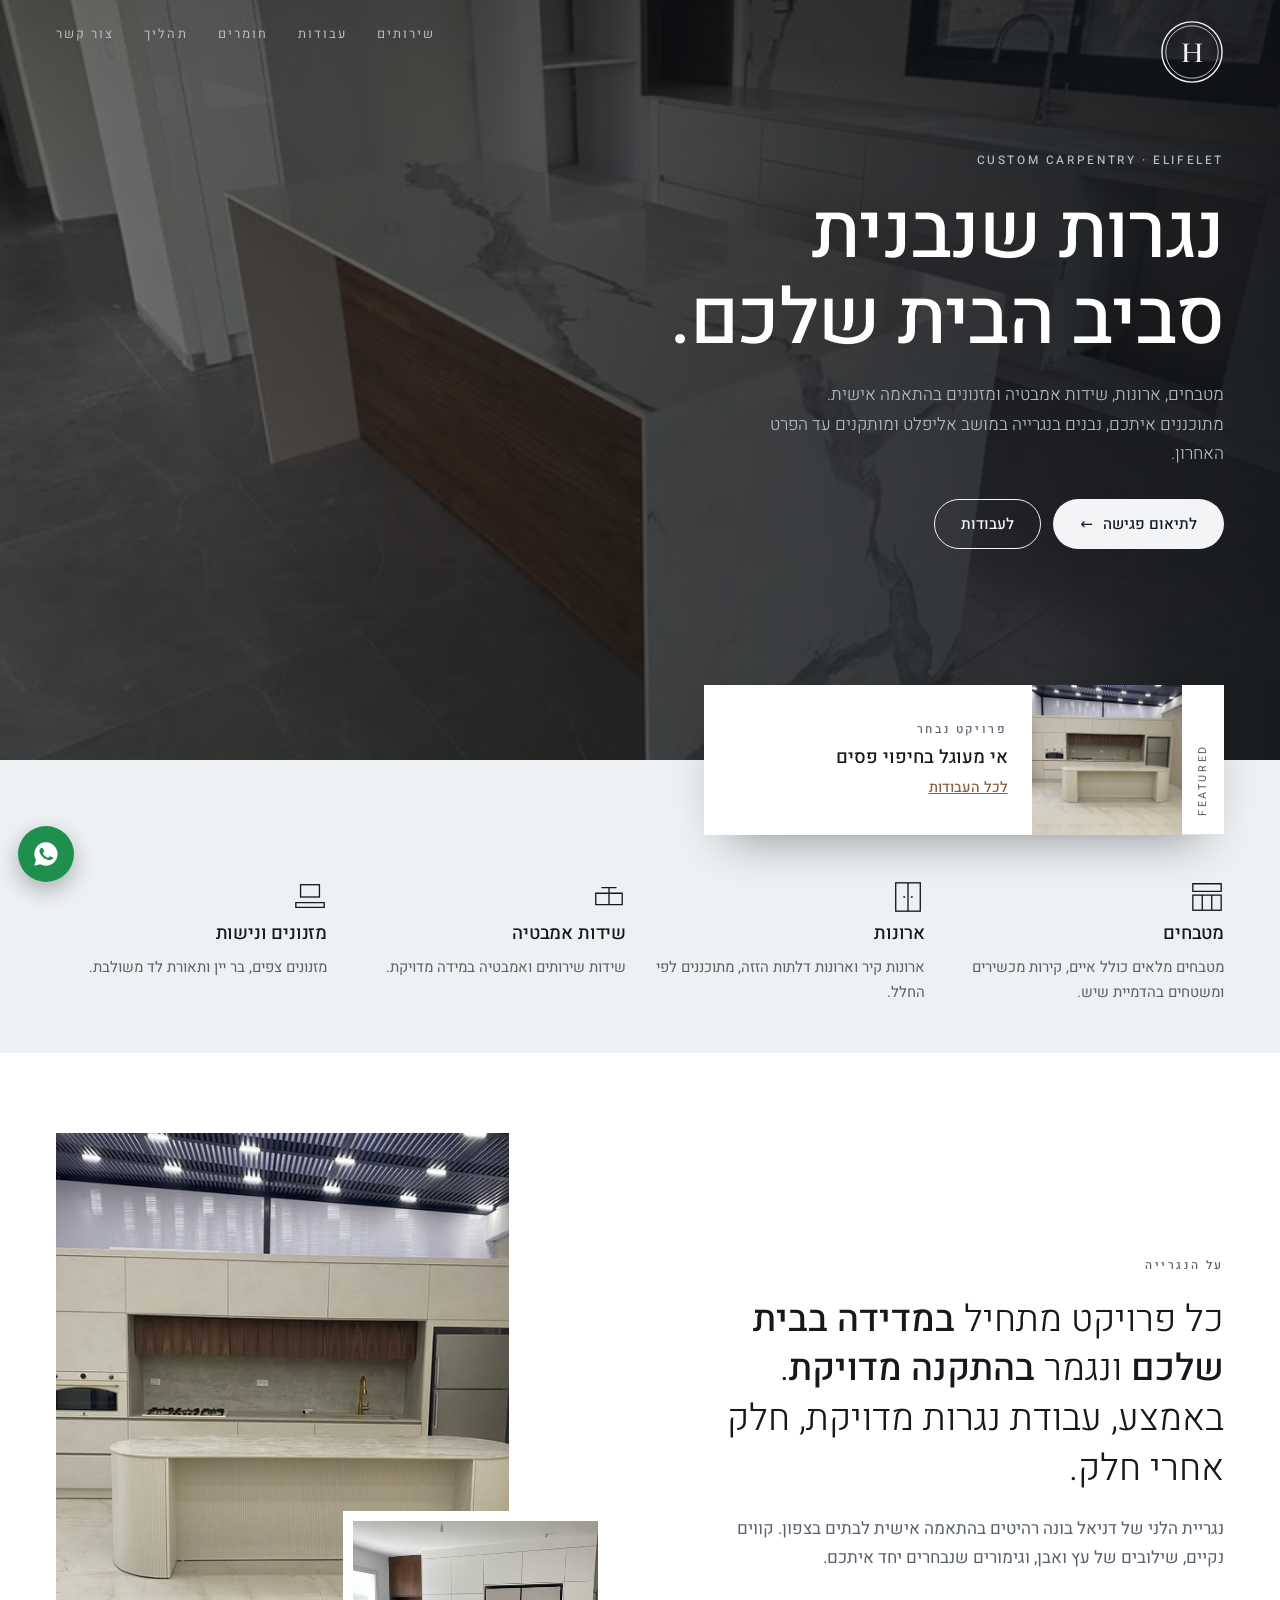
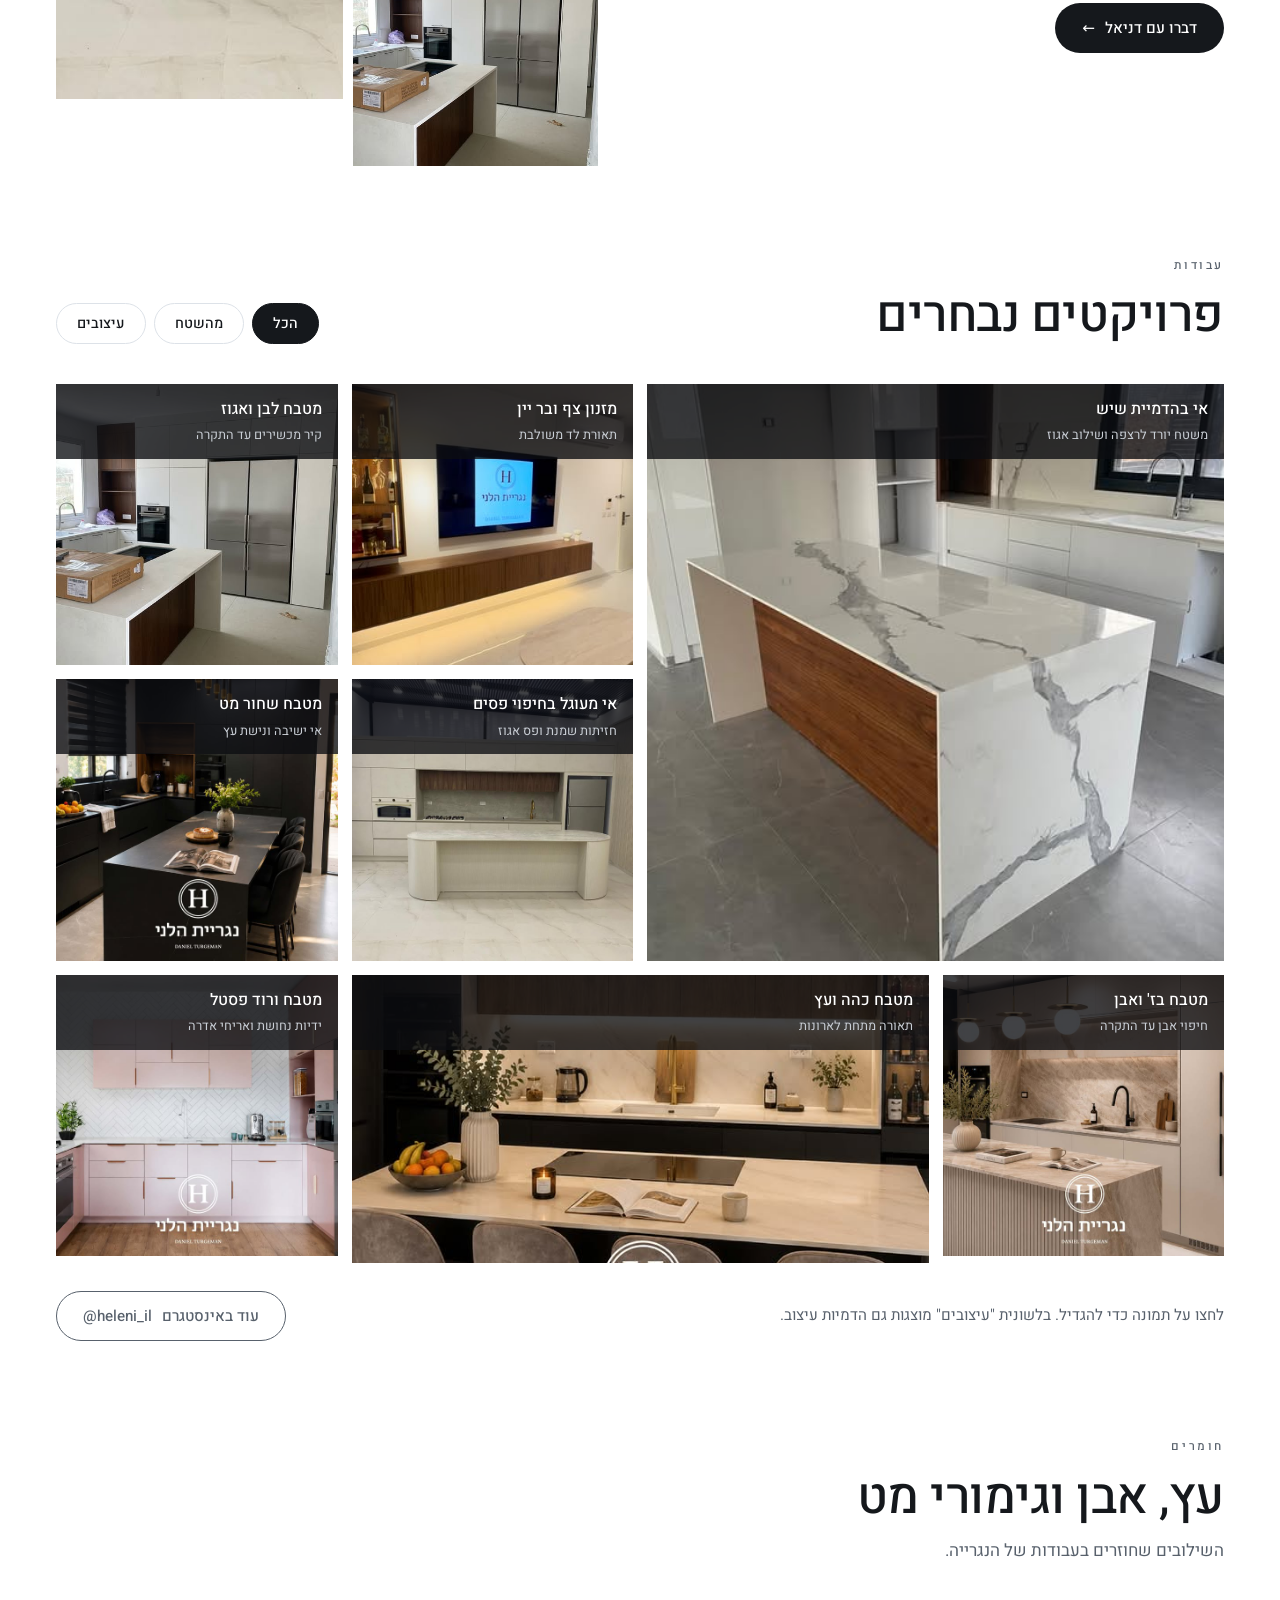
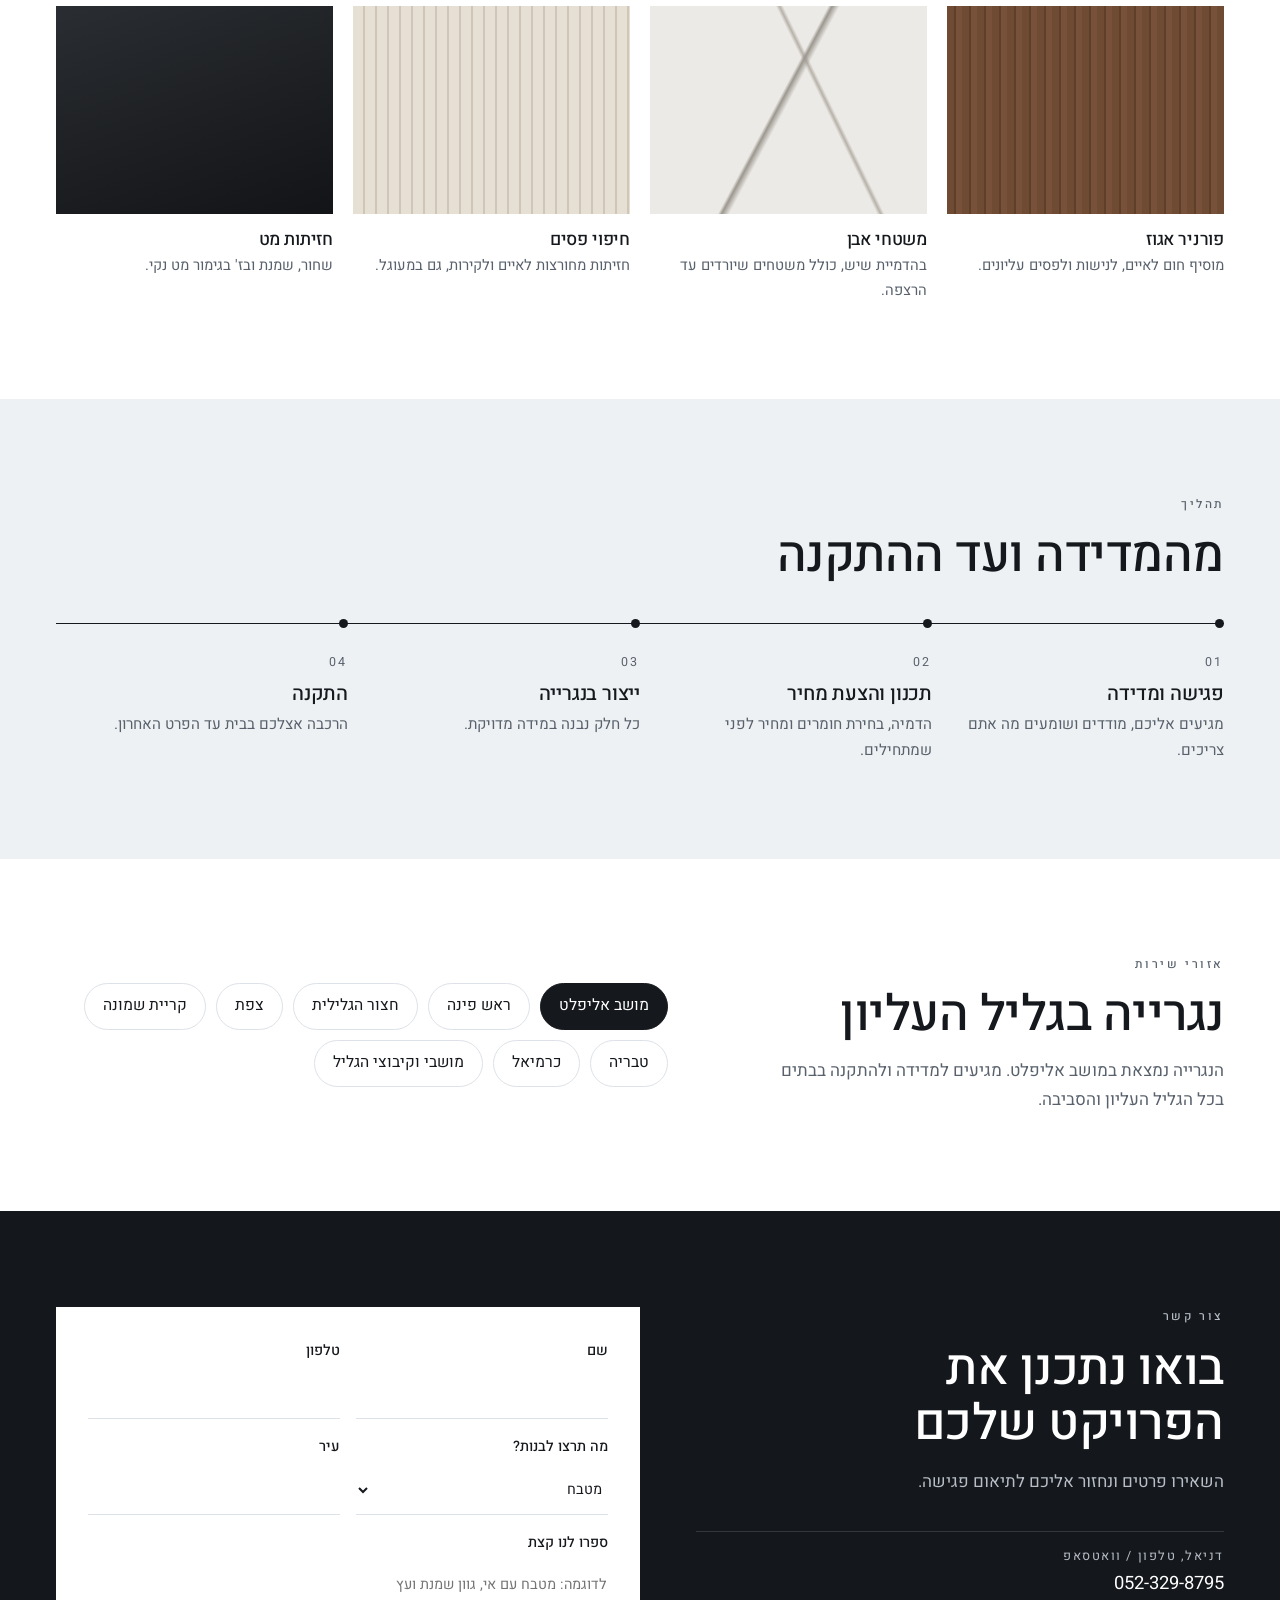
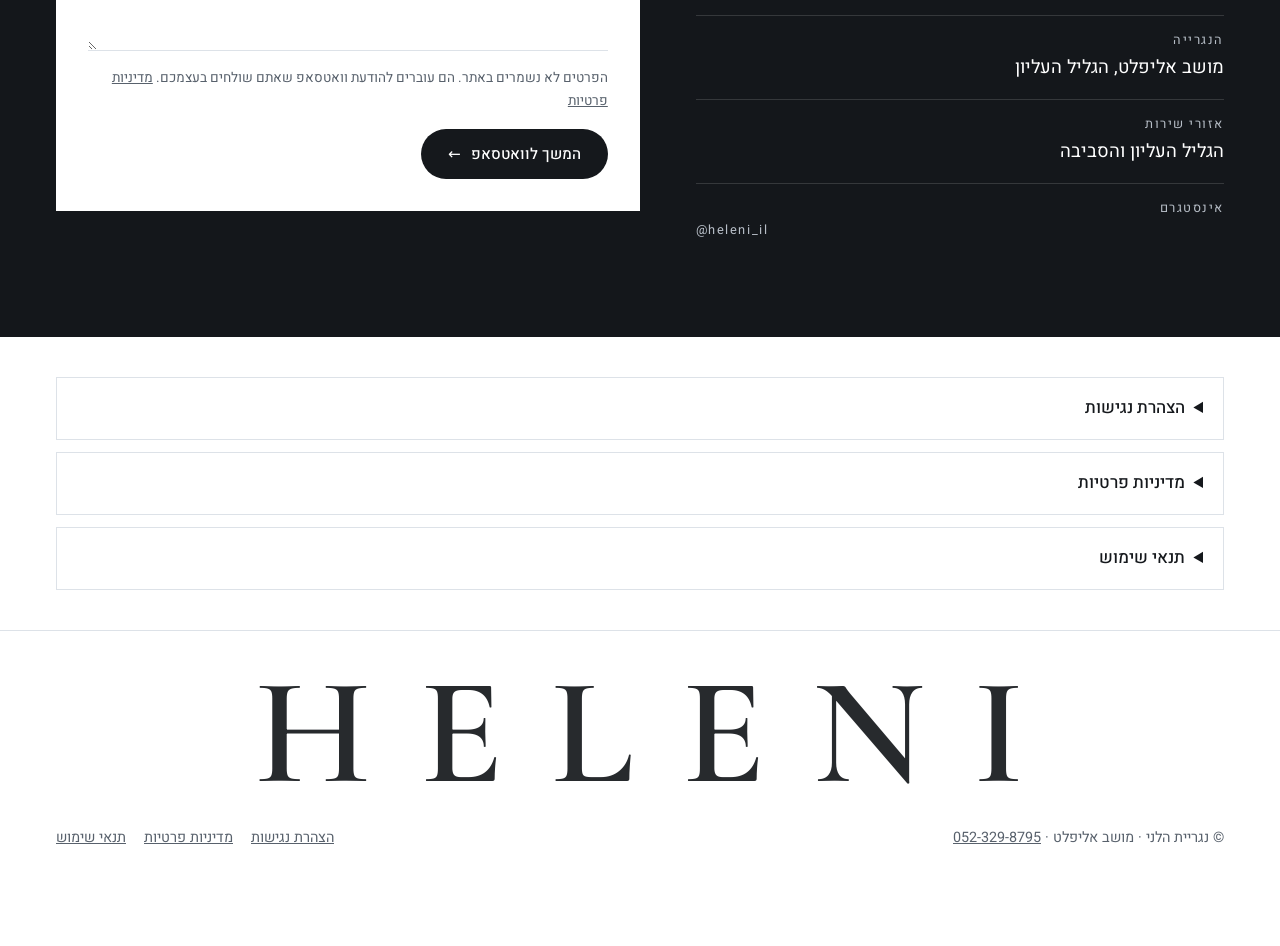
==== nagariyat-haleni-demo.html @ 7462ed91 "HELENI website: source, build script and deployable site Co-Authored-By: Claude Opus 5.5 <noreply@an" ====
<!doctype html>
<html lang="he" dir="rtl">
<head>
<meta charset="utf-8">
<meta name="viewport" content="width=device-width, initial-scale=1, viewport-fit=cover">
<meta name="claude:viewport-fit-sides" content="cover">
<title>HELENI נגריית הלני</title>
<meta name="description" content="נגריית הלני ממושב אליפלט בגליל העליון: מטבחים, ארונות, שידות אמבטיה ומזנונים בהתאמה אישית. תכנון, ייצור והתקנה. דניאל 052-329-8795.">
<meta name="theme-color" content="#14171B">
<meta name="referrer" content="strict-origin-when-cross-origin">
<!-- Share preview (WhatsApp, Facebook). If the site moves to another domain, update og:url, og:image, canonical and the JSON-LD url/image -->
<link rel="canonical" href="https://heleni.netlify.app/">
<meta property="og:url" content="https://heleni.netlify.app/">
<meta property="og:type" content="website">
<meta property="og:locale" content="he_IL">
<meta property="og:site_name" content="HELENI נגריית הלני">
<meta property="og:title" content="HELENI · נגריית הלני, מושב אליפלט">
<meta property="og:description" content="מטבחים, ארונות, שידות אמבטיה ומזנונים בהתאמה אישית בגליל העליון.">
<meta property="og:image" content="https://heleni.netlify.app/og-image.jpg">
<meta property="og:image:width" content="1200">
<meta property="og:image:height" content="630">
<meta property="og:image:alt" content="הלוגו של HELENI נגריית הלני על רקע אי מטבח בהדמיית שיש">
<meta name="twitter:card" content="summary_large_image">
<script type="application/ld+json">
{
  "@context": "https://schema.org",
  "@type": "HomeAndConstructionBusiness",
  "name": "HELENI נגריית הלני",
  "alternateName": "Heleni Carpentry",
  "description": "נגרות בהתאמה אישית: מטבחים, ארונות, שידות אמבטיה ומזנונים.",
  "telephone": "+972-52-329-8795",
  "url": "https://heleni.netlify.app/",
  "image": "https://heleni.netlify.app/og-image.jpg",
  "founder": {"@type": "Person", "name": "Daniel Turgeman"},
  "address": {"@type": "PostalAddress", "addressLocality": "אליפלט", "addressRegion": "הגליל העליון", "addressCountry": "IL"},
  "areaServed": ["אליפלט", "ראש פינה", "חצור הגלילית", "צפת", "קריית שמונה", "טבריה", "כרמיאל", "הגליל העליון"],
  "sameAs": ["https://www.instagram.com/heleni_il/"],
  "knowsAbout": ["מטבחים בהתאמה אישית", "ארונות קיר", "ארונות הזזה", "שידות אמבטיה", "מזנוני טלוויזיה"]
}
</script>
<link rel="preconnect" href="https://fonts.googleapis.com">
<link rel="preconnect" href="https://fonts.gstatic.com" crossorigin>
<link rel="stylesheet" href="https://fonts.googleapis.com/css2?family=Cormorant+Garamond:wght@600&family=Heebo:wght@300;400;500;700&display=swap">
<style>
/* Layout: interior-studio style. Dark full-bleed hero with white logo tile and overlapping featured card,
   cool grey service strip, statement + image, bento portfolio with lightbox, materials, process, dark CTA + form */
:root{
  --bg:#FFFFFF;
  --panel:#EEF1F4;
  --ink:#15181C;
  --muted:#58616C;
  --line:#DDE2E8;
  --accent:#86603F;      /* walnut, 4.8:1 on white */
  --night:#14171B;       /* hero / dark bands, same in both themes */
  --on-night:#F3F4F6;
  --on-night-muted:#B7BEC7;
  --wa:#1F8F4E;
  --f-logo:"Cormorant Garamond","Times New Roman",serif;
  --f:"Heebo",system-ui,-apple-system,"Segoe UI",Arial,sans-serif;
  color-scheme:light;
}
@media (prefers-color-scheme:dark){:root:not([data-theme="light"]){
  --bg:#0F1215;--panel:#171B20;--ink:#E9EDF1;--muted:#9AA4AF;--line:#2A3038;--accent:#C9A27A;--wa:#3DBA72;color-scheme:dark}}
:root[data-theme="dark"]{
  --bg:#0F1215;--panel:#171B20;--ink:#E9EDF1;--muted:#9AA4AF;--line:#2A3038;--accent:#C9A27A;--wa:#3DBA72;color-scheme:dark}

*{box-sizing:border-box}
html{scroll-behavior:smooth}
@media (prefers-reduced-motion:reduce){html{scroll-behavior:auto}}
body{background:var(--bg);color:var(--ink);font-family:var(--f);font-size:17px;line-height:1.7;margin:0;font-weight:400}
.wrap{max-width:1200px;margin:0 auto;padding-left:max(16px,env(safe-area-inset-left,0px));padding-right:max(16px,env(safe-area-inset-right,0px))}
h1,h2,h3{font-weight:500;line-height:1.12;letter-spacing:-.01em;text-wrap:balance;margin:0}
h2{font-size:clamp(2rem,4.2vw,3.1rem)}
p{margin:0}
a{color:inherit}
img{display:block;max-width:100%}
:focus-visible{outline:2px solid var(--accent);outline-offset:3px}
.label{font-size:.74rem;font-weight:500;letter-spacing:.22em;text-transform:uppercase;color:var(--muted)}
.label.en{direction:ltr;unicode-bidi:isolate;display:inline-block}
.sr{position:absolute;width:1px;height:1px;overflow:hidden;clip:rect(0 0 0 0);white-space:nowrap}
.skip{position:absolute;right:12px;top:-60px;z-index:30;background:var(--ink);color:var(--bg);padding:10px 16px;font-weight:700}
.skip:focus{top:calc(10px + env(safe-area-inset-top,0px))}

.pill{display:inline-flex;align-items:center;gap:10px;border-radius:999px;padding:13px 26px;font:500 .95rem var(--f);text-decoration:none;cursor:pointer;border:1px solid transparent;white-space:nowrap}
.pill-line{border-color:currentColor;background:transparent;color:inherit}
.pill-solid{background:var(--ink);color:var(--bg)}
.pill-light{background:var(--on-night);color:var(--night)}
.pill .arr{display:inline-block;transition:transform .25s}
.pill:hover .arr{transform:translateX(-4px)}

/* ---------- hero ---------- */
.hero{position:relative;background:var(--night);color:var(--on-night)}
.hero-media{position:absolute;inset:0;overflow:hidden}
.hero-media img{width:100%;height:100%;object-fit:cover;object-position:50% 50%;opacity:.5;filter:saturate(.85)}
.hero-media::after{content:"";position:absolute;inset:0;background:linear-gradient(270deg,rgba(14,16,19,.85) 0%,rgba(14,16,19,.35) 60%,rgba(14,16,19,.15) 100%)}
.hero-inner{position:relative;min-height:clamp(560px,86vh,760px);display:grid;grid-template-rows:auto 1fr auto}
.bar{display:flex;align-items:flex-start;justify-content:space-between;gap:16px}
.tile{color:#F3F4F6;display:block;margin-top:20px;border-radius:50%;line-height:0}
.tile svg{width:64px;height:64px}
.tile:hover{color:#fff}
.tile b{font-family:var(--f-logo);font-weight:600;font-size:1.5rem;letter-spacing:.3em;direction:ltr;unicode-bidi:isolate;line-height:1}
.tile small{display:block;font-size:.78rem;color:#58616C;margin-top:2px}
nav.links{display:flex;gap:30px;padding-top:24px}
nav.links a{font-size:.8rem;letter-spacing:.16em;text-decoration:none;color:var(--on-night-muted)}
nav.links a:hover{color:#fff}
.hero-copy{align-self:center;padding-block:48px;max-width:640px}
.hero-copy .label{color:var(--on-night-muted)}
.hero h1{font-size:clamp(2.6rem,6.4vw,4.8rem);font-weight:500;color:#fff;margin-top:16px}
.hero .lead{margin-top:18px;max-width:46ch;color:var(--on-night-muted);font-size:1.08rem;font-weight:300}
.hero .ctas{display:flex;gap:12px;flex-wrap:wrap;margin-top:30px}
.feature{display:flex;align-items:stretch;justify-content:flex-start;transform:translateY(50%)}
.feature-card{background:var(--bg);color:var(--ink);display:flex;gap:0;box-shadow:0 24px 50px -24px rgba(0,0,0,.45);max-width:520px;width:100%}
.feature-card .vt{writing-mode:vertical-rl;transform:rotate(180deg);font-size:.68rem;letter-spacing:.24em;text-transform:uppercase;color:var(--muted);padding:18px 12px;border-inline-start:1px solid var(--line);direction:ltr}
.feature-card .ph{width:150px;flex:none;background:var(--panel)}
.feature-card .ph img{width:100%;height:100%;object-fit:cover}
.feature-card .tx{padding:22px 24px;display:grid;gap:6px;align-content:center}
.feature-card .fc-title{font-size:1.15rem;font-weight:500;line-height:1.3}
.feature-card a{font-size:.9rem;color:var(--accent);font-weight:500}
@media (max-width:860px){nav.links{display:none}.hero-media::after{background:rgba(14,16,19,.74)}}
@media (max-width:560px){.feature-card .ph{width:104px}.feature-card .vt{display:none}.tile svg{width:52px;height:52px}}

/* reveal on load */
@media (prefers-reduced-motion:no-preference){
  .hero-copy>*{animation:rise .9s cubic-bezier(.2,.7,.2,1) both}
  .hero-copy>*:nth-child(2){animation-delay:.08s}.hero-copy>*:nth-child(3){animation-delay:.16s}.hero-copy>*:nth-child(4){animation-delay:.24s}
  @keyframes rise{from{transform:translateY(18px)}to{transform:none}}
}

/* ---------- services strip ---------- */
.strip{background:var(--panel);padding-top:120px;padding-bottom:48px}
.svc-row{display:grid;grid-template-columns:repeat(4,minmax(0,1fr));gap:28px}
.svc{display:grid;gap:10px;align-content:start}
.svc svg{width:34px;height:34px;color:var(--ink)}
.svc h3{font-size:1.15rem}
.svc p{font-size:.93rem;color:var(--muted)}
@media (max-width:860px){.svc-row{grid-template-columns:repeat(2,minmax(0,1fr))}}
@media (max-width:440px){.svc-row{grid-template-columns:1fr}}

section{padding-block:96px}
.head{display:flex;justify-content:space-between;align-items:end;gap:24px;flex-wrap:wrap;margin-bottom:40px}
.head .t{display:grid;gap:12px;max-width:640px}
.head p{color:var(--muted)}

/* ---------- statement ---------- */
.statement{padding-block:80px}
.statement .wrap{display:grid;grid-template-columns:1fr 1fr;gap:64px;align-items:center}
.statement .big{font-size:clamp(1.6rem,3vw,2.3rem);font-weight:300;line-height:1.35}
.statement .big strong{font-weight:500}
.statement .sub{color:var(--muted);margin-top:22px;max-width:52ch}
.stack{position:relative;padding-bottom:14%}
.stack .a{width:82%;aspect-ratio:4/5;object-fit:cover;margin-inline-start:auto}
.stack .b{position:absolute;inset-inline-start:0;bottom:0;width:48%;aspect-ratio:1/1;object-fit:cover;border:10px solid var(--bg)}
@media (max-width:860px){.statement .wrap{grid-template-columns:1fr;gap:40px}}

/* ---------- portfolio ---------- */
.filters{display:flex;gap:8px;flex-wrap:wrap}
.filters button{font:500 .9rem var(--f);border:1px solid var(--line);background:transparent;color:var(--ink);padding:9px 20px;border-radius:999px;cursor:pointer}
.filters button[aria-pressed="true"]{background:var(--ink);color:var(--bg);border-color:var(--ink)}
.bento{display:grid;grid-template-columns:repeat(4,minmax(0,1fr));grid-auto-flow:dense;gap:14px}
.bento .item{position:relative;aspect-ratio:1/1;max-width:100%;overflow:hidden;background:var(--panel);border:0;padding:0;cursor:zoom-in;font:inherit;color:inherit;text-align:start}
.bento .item.big{grid-column:span 2;grid-row:span 2;aspect-ratio:auto}
.bento .item.wide{grid-column:span 2;aspect-ratio:2/1}
.bento img{width:100%;height:100%;object-fit:cover;transition:transform .6s cubic-bezier(.2,.7,.2,1)}
.bento .cap{position:absolute;inset:0 0 auto 0;padding:12px 16px;background:rgba(12,14,17,.78);color:#fff;display:grid;gap:2px}
.bento .cap b{font-weight:500;font-size:1rem}
.bento .cap span{font-size:.8rem;color:#C9CED5}
@media (prefers-reduced-motion:no-preference){.bento .item:hover img,.bento .item:focus-visible img{transform:scale(1.05)}}
@media (max-width:900px){.bento{grid-template-columns:repeat(2,minmax(0,1fr))}}
.more{display:flex;justify-content:space-between;align-items:center;gap:16px;flex-wrap:wrap;margin-top:28px;color:var(--muted);font-size:.95rem}

dialog{border:0;padding:0;background:transparent;max-width:min(92vw,720px);width:100%;color:#fff}
dialog::backdrop{background:rgba(8,9,11,.88)}
.lb{display:grid;gap:12px}
.lb img{width:100%;max-height:78vh;object-fit:contain;background:#000}
.lb-bar{display:flex;justify-content:space-between;align-items:center;gap:12px}
.lb-bar p{font-size:.95rem}
.lb-bar .ctrl{display:flex;gap:8px}
.lb-bar button{background:rgba(255,255,255,.12);color:#fff;border:1px solid rgba(255,255,255,.3);border-radius:999px;padding:8px 16px;font:500 .9rem var(--f);cursor:pointer}

/* ---------- materials ---------- */
.mats{display:grid;grid-template-columns:repeat(4,minmax(0,1fr));gap:20px}
@media (max-width:860px){.mats{grid-template-columns:repeat(2,minmax(0,1fr))}}
@media (max-width:440px){.mats{grid-template-columns:1fr}}
.mat .sw{aspect-ratio:4/3;max-width:100%}
.mat h3{font-size:1.1rem;margin-top:16px}
.mat p{font-size:.92rem;color:var(--muted);margin-top:4px}
.sw-walnut{background:repeating-linear-gradient(90deg,#6E4B32 0 7px,#5E3F2A 7px 9px,#77513A 9px 15px)}
.sw-stone{background:linear-gradient(118deg,transparent 46%,#9C9890 47%,transparent 49%),linear-gradient(64deg,transparent 60%,#B7B2A9 61%,transparent 62%),#ECEAE6}
.sw-flute{background:repeating-linear-gradient(90deg,#E6DFD3 0 10px,#CFC6B8 10px 12px)}
.sw-matte{background:linear-gradient(160deg,#2A2D31,#121417)}

/* ---------- process ---------- */
.process{background:var(--panel)}
.steps{display:grid;grid-template-columns:repeat(4,minmax(0,1fr));gap:0;border-top:1px solid var(--ink)}
.step{padding:22px 0 0;padding-inline-end:24px;position:relative}
.step::before{content:"";position:absolute;top:-5px;inset-inline-start:0;width:9px;height:9px;border-radius:50%;background:var(--ink)}
.step .n{font-size:.78rem;letter-spacing:.2em;color:var(--muted)}
.step h3{font-size:1.25rem;margin-top:10px}
.step p{color:var(--muted);font-size:.95rem;margin-top:6px}
@media (max-width:860px){.steps{grid-template-columns:repeat(2,minmax(0,1fr));row-gap:36px}}
@media (max-width:440px){.steps{grid-template-columns:1fr}}

/* ---------- service area ---------- */
.area .wrap{display:grid;grid-template-columns:.9fr 1.1fr;gap:56px;align-items:center}
@media (max-width:860px){.area .wrap{grid-template-columns:1fr;gap:28px}}
.area p.sub{color:var(--muted);margin-top:14px;max-width:46ch}
.towns{list-style:none;margin:0;padding:0;display:flex;flex-wrap:wrap;gap:10px}
.towns li{border:1px solid var(--line);border-radius:999px;padding:9px 18px;font-size:.98rem}
.towns li.home{background:var(--ink);color:var(--bg);border-color:var(--ink)}

/* ---------- contact ---------- */
.contact{background:var(--night);color:var(--on-night)}
.contact .wrap{display:grid;grid-template-columns:.95fr 1.05fr;gap:56px;align-items:start}
@media (max-width:860px){.contact .wrap{grid-template-columns:1fr}}
.contact h2{color:#fff}
.contact .label{color:var(--on-night-muted)}
.contact .intro{color:var(--on-night-muted);margin-top:16px;max-width:42ch}
.lines{display:grid;gap:16px;margin-top:34px}
.lines div{border-top:1px solid rgba(255,255,255,.14);padding-top:14px}
.lines span{display:block;font-size:.8rem;letter-spacing:.12em;color:var(--on-night-muted)}
.lines a,.lines p{font-size:1.15rem;color:#fff;text-decoration:none}
form{background:var(--bg);color:var(--ink);padding:32px;display:grid;gap:16px}
.row{display:grid;grid-template-columns:1fr 1fr;gap:16px}
@media (max-width:520px){.row{grid-template-columns:1fr}form{padding:22px}}
label{display:grid;gap:6px;font-size:.9rem;font-weight:500}
input,select,textarea{font:inherit;font-weight:400;padding:12px 2px;border:0;border-bottom:1px solid var(--line);border-radius:0;background:transparent;color:var(--ink);width:100%}
input:focus,select:focus,textarea:focus{border-bottom-color:var(--ink);outline:none;box-shadow:0 1px 0 0 var(--ink)}
textarea{min-height:90px;resize:vertical}
.note{font-size:.85rem;color:var(--muted)}
.ok{border:1px solid var(--accent);padding:12px 14px;font-weight:500}

/* ---------- legal + footer ---------- */
.legal .wrap{padding-block:40px;display:grid;gap:12px}
details{border:1px solid var(--line)}
summary{cursor:pointer;padding:16px 20px;font-weight:500}
details .in{padding:0 20px 20px;display:grid;gap:10px;max-width:75ch;color:var(--muted);font-size:.95rem}
details .in ul{margin:0;padding-inline-start:20px}
footer.site{border-top:1px solid var(--line)}
footer.site .wrap{padding-block:34px 96px;display:grid;gap:24px}
.wordmark{font-family:var(--f-logo);font-weight:600;font-size:clamp(3.2rem,13vw,9.5rem);letter-spacing:.32em;line-height:.9;direction:ltr;text-align:center;color:var(--ink);opacity:.92;margin-inline-end:-.32em}
.foot{display:flex;justify-content:space-between;gap:14px;flex-wrap:wrap;color:var(--muted);font-size:.9rem}
.foot nav{display:flex;gap:18px;flex-wrap:wrap}

.wa-float{position:fixed;left:calc(18px + env(safe-area-inset-left,0px));bottom:calc(18px + env(safe-area-inset-bottom,0px));width:56px;height:56px;border-radius:50%;background:var(--wa);color:#fff;display:grid;place-items:center;box-shadow:0 8px 22px rgba(0,0,0,.28);z-index:15}
.wa-float svg{width:28px;height:28px}

/* ---------- phone menu + action bar (hidden on desktop) ---------- */
.menu-btn,.actionbar,.mnav{display:none}
.menu-btn{align-items:center;gap:10px;margin-top:14px;background:rgba(255,255,255,.1);border:1px solid rgba(255,255,255,.35);color:#fff;border-radius:999px;padding:0 18px;height:44px;font:500 .95rem var(--f);cursor:pointer}
.menu-btn i{display:grid;gap:4px}
.menu-btn i::before,.menu-btn i::after{content:"";display:block;width:18px;height:1.5px;background:currentColor}
.mnav{position:fixed;inset:0;z-index:40;background:var(--night);color:#fff;padding:calc(20px + env(safe-area-inset-top,0px)) max(20px,env(safe-area-inset-right,0px)) calc(24px + env(safe-area-inset-bottom,0px)) max(20px,env(safe-area-inset-left,0px));flex-direction:column;gap:8px}
.mnav.open{display:flex}
.mnav .top{display:flex;justify-content:space-between;align-items:center;margin-bottom:22px}
.mnav .top b{font-family:var(--f-logo);font-weight:600;letter-spacing:.3em;font-size:1.4rem;direction:ltr}
.mnav .x{background:none;border:1px solid rgba(255,255,255,.35);color:#fff;border-radius:999px;height:44px;padding:0 18px;font:500 .95rem var(--f);cursor:pointer}
.mnav a.l{font-size:1.7rem;font-weight:400;text-decoration:none;padding:10px 0;border-bottom:1px solid rgba(255,255,255,.12)}
.mnav .call{margin-top:auto;display:grid;gap:10px}
.mnav .call a{justify-content:center;height:52px}

@media (max-width:860px){
  body{font-size:16.5px}
  .menu-btn{display:inline-flex}
  .wa-float{display:none}
  .actionbar{display:grid;grid-template-columns:1fr 1fr 1fr;position:fixed;inset:auto 0 0 0;z-index:25;background:var(--bg);border-top:1px solid var(--line);
    padding:8px max(10px,env(safe-area-inset-right,0px)) calc(8px + env(safe-area-inset-bottom,0px)) max(10px,env(safe-area-inset-left,0px));gap:8px;box-shadow:0 -8px 24px -12px rgba(0,0,0,.25)}
  .actionbar a{display:flex;align-items:center;justify-content:center;gap:7px;height:48px;border-radius:12px;text-decoration:none;font-weight:500;font-size:.95rem;border:1px solid var(--line);color:var(--ink)}
  .actionbar a svg{width:19px;height:19px}
  .actionbar a.wa{background:var(--wa);border-color:var(--wa);color:#fff}
  .actionbar a.q{background:var(--ink);border-color:var(--ink);color:var(--bg)}
  footer.site .wrap{padding-bottom:calc(96px + env(safe-area-inset-bottom,0px))}

  section,.statement{padding-block:60px}
  .head{margin-bottom:24px}
  .hero-inner{min-height:auto}
  .hero-copy{padding-block:36px 40px}
  .hero .lead{font-size:1rem}
  .hero .ctas .pill{flex:1;justify-content:center;height:50px}
  .feature{transform:translateY(40%)}
  .strip{padding-top:88px;padding-bottom:36px}
  .svc-row{grid-template-columns:1fr 1fr;gap:22px 16px}
  .svc h3{font-size:1.05rem}
  .svc p{font-size:.86rem;line-height:1.55}
  .statement .big{font-size:1.45rem}
  .stack{padding-bottom:18%}
  .stack .a{width:78%}
  .filters{width:100%}
  .filters button{flex:1;height:44px}
  .more{justify-content:center}
  .more span{font-size:.85rem;text-align:center}
  .mats{grid-template-columns:1fr 1fr;gap:16px}
  .mat .sw{aspect-ratio:16/9}
  .mat h3{font-size:1rem;margin-top:10px}
  .mat p{font-size:.86rem;line-height:1.55}
  .steps{grid-template-columns:1fr;row-gap:22px;border-top:0;border-inline-start:1px solid var(--ink);padding-inline-start:22px;margin-inline-start:4px}
  .step{padding:0}
  .step::before{top:6px;inset-inline-start:-27px}
  .step h3{margin-top:2px}
  .step h3{font-size:1.1rem}
  .step p{font-size:.88rem}
  .towns li{padding:10px 16px}
  .contact .wrap{gap:36px}
  details summary{min-height:48px;display:flex;align-items:center}
}
@media (max-width:860px){
  .bento{grid-template-columns:1fr 1fr;gap:10px}
  .bento .item.big,.bento .item.wide{grid-column:span 2;grid-row:auto;aspect-ratio:4/3}
  .bento .cap{padding:8px 10px;gap:0}
  .bento .cap b{font-size:.86rem;line-height:1.3}
  .bento .cap span{display:none}
  .bento .item.big .cap span,.bento .item.wide .cap span{display:block;font-size:.78rem}
}
</style>
</head>
<body>

<svg width="0" height="0" style="position:absolute" aria-hidden="true">
  <symbol id="h-mark" viewBox="0 0 100 100">
    <circle cx="50" cy="50" r="47" fill="none" stroke="currentColor" stroke-width="2.2"/>
    <circle cx="50" cy="50" r="41" fill="none" stroke="currentColor" stroke-width="1.2"/>
    <text x="50" y="66" text-anchor="middle" font-family="Cormorant Garamond, Times New Roman, serif" font-size="46" font-weight="600" fill="currentColor">H</text>
  </symbol>
  <symbol id="wa" viewBox="0 0 24 24"><path fill="currentColor" d="M12 2a10 10 0 0 0-8.6 15.1L2 22l5-1.3A10 10 0 1 0 12 2Zm5.3 14.1c-.2.6-1.3 1.2-1.8 1.2-.5.1-1 .2-3.3-.7-2.8-1.1-4.6-4-4.7-4.2-.1-.2-1.1-1.5-1.1-2.9 0-1.4.7-2 1-2.3.3-.3.6-.3.8-.3h.6c.2 0 .4 0 .6.5l.9 2.1c.1.2.1.4 0 .5l-.4.6-.4.4c-.1.1-.3.3-.1.6.2.3.8 1.3 1.7 2.1 1.2 1 2.1 1.3 2.4 1.5.3.1.5.1.6-.1l.9-1c.2-.3.4-.2.6-.1l2 1c.3.1.5.2.5.3.1.2.1.7-.1 1.3Z"/></symbol>
</svg>

<a class="skip" href="#main">דילוג לתוכן הראשי</a>

<header class="hero" id="top">
  <div class="hero-media" aria-hidden="true"><img src="images/p3.jpg" alt=""></div>
  <div class="wrap hero-inner">
    <div class="bar">
      <a class="tile" href="#top" aria-label="HELENI נגריית הלני, לראש העמוד">
        <svg aria-hidden="true" focusable="false"><use href="#h-mark"/></svg>
      </a>
      <nav class="links" aria-label="ניווט ראשי">
        <a href="#services">שירותים</a><a href="#work">עבודות</a><a href="#materials">חומרים</a><a href="#process">תהליך</a><a href="#contact">צור קשר</a>
      </nav>
      <button class="menu-btn" type="button" aria-expanded="false" aria-controls="mnav"><i aria-hidden="true"></i>תפריט</button>
    </div>
    <div class="hero-copy">
      <p class="label en">Custom Carpentry · Elifelet</p>
      <h1>נגרות שנבנית סביב הבית שלכם.</h1>
      <p class="lead">מטבחים, ארונות, שידות אמבטיה ומזנונים בהתאמה אישית. מתוכננים איתכם, נבנים בנגרייה במושב אליפלט ומותקנים עד הפרט האחרון.</p>
      <div class="ctas">
        <a class="pill pill-light" href="#contact">לתיאום פגישה <span class="arr" aria-hidden="true">←</span></a>
        <a class="pill pill-line" href="#work">לעבודות</a>
      </div>
    </div>
    <div class="feature">
      <div class="feature-card">
        <span class="vt" aria-hidden="true">Featured</span>
        <div class="ph"><img src="images/p4.jpg" alt="מטבח בגוון שמנת עם אי מעוגל בחיפוי פסים"></div>
        <div class="tx">
          <p class="label">פרויקט נבחר</p>
          <p class="fc-title">אי מעוגל בחיפוי פסים</p>
          <a href="#work">לכל העבודות</a>
        </div>
      </div>
    </div>
  </div>
</header>

<main id="main" tabindex="-1">
  <div class="strip" id="services">
    <div class="wrap">
      <h2 class="sr">השירותים שלנו</h2>
      <div class="svc-row">
        <div class="svc">
          <svg viewBox="0 0 36 36" fill="none" stroke="currentColor" stroke-width="1.4" aria-hidden="true"><rect x="3" y="16" width="30" height="16"/><path d="M3 4h30v8H3zM13 16v16M23 16v16"/></svg>
          <h3>מטבחים</h3><p>מטבחים מלאים כולל איים, קירות מכשירים ומשטחים בהדמיית שיש.</p>
        </div>
        <div class="svc">
          <svg viewBox="0 0 36 36" fill="none" stroke="currentColor" stroke-width="1.4" aria-hidden="true"><rect x="5" y="3" width="26" height="30"/><path d="M18 3v30M15 18h-2M21 18h2"/></svg>
          <h3>ארונות</h3><p>ארונות קיר וארונות דלתות הזזה, מתוכננים לפי החלל.</p>
        </div>
        <div class="svc">
          <svg viewBox="0 0 36 36" fill="none" stroke="currentColor" stroke-width="1.4" aria-hidden="true"><path d="M4 14h28v12H4zM18 14v12M10 8h16M18 8v6"/></svg>
          <h3>שידות אמבטיה</h3><p>שידות שירותים ואמבטיה במידה מדויקת.</p>
        </div>
        <div class="svc">
          <svg viewBox="0 0 36 36" fill="none" stroke="currentColor" stroke-width="1.4" aria-hidden="true"><rect x="8" y="5" width="20" height="13"/><path d="M3 24h30v5H3z"/></svg>
          <h3>מזנונים ונישות</h3><p>מזנונים צפים, בר יין ותאורת לד משולבת.</p>
        </div>
      </div>
    </div>
  </div>

  <section class="statement">
    <div class="wrap">
      <div>
        <p class="label">על הנגרייה</p>
        <p class="big" style="margin-top:18px">כל פרויקט מתחיל <strong>במדידה בבית שלכם</strong> ונגמר <strong>בהתקנה מדויקת</strong>. באמצע, עבודת נגרות מדויקת, חלק אחרי חלק.</p>
        <p class="sub">נגריית הלני של דניאל בונה רהיטים בהתאמה אישית לבתים בצפון. קווים נקיים, שילובים של עץ ואבן, וגימורים שנבחרים יחד איתכם.</p>
        <a class="pill pill-solid" href="#contact" style="margin-top:30px">דברו עם דניאל <span class="arr" aria-hidden="true">←</span></a>
      </div>
      <div class="stack">
        <img class="a" src="images/p4.jpg" alt="מטבח בגוון שמנת עם אי מעוגל בחיפוי פסים ופס עליון מפורניר אגוז" loading="lazy">
        <img class="b" src="images/p1.jpg" alt="מטבח לבן עם קיר מכשירים ואי עם צד אגוז" loading="lazy">
      </div>
    </div>
  </section>

  <section id="work" style="padding-top:0">
    <div class="wrap">
      <div class="head">
        <div class="t"><p class="label">עבודות</p><h2>פרויקטים נבחרים</h2></div>
        <div class="filters" role="group" aria-label="סינון עבודות">
          <button type="button" data-f="all" aria-pressed="true">הכל</button>
          <button type="button" data-f="site" aria-pressed="false">מהשטח</button>
          <button type="button" data-f="design" aria-pressed="false">עיצובים</button>
        </div>
      </div>
      <div class="bento" id="bento">
        <button class="item big" data-c="site" type="button"><img src="images/p3.jpg" alt="אי מטבח עם משטח בהדמיית שיש לבן שיורד עד הרצפה וצד מפורניר אגוז" loading="lazy"><span class="cap"><b>אי בהדמיית שיש</b><span>משטח יורד לרצפה ושילוב אגוז</span></span></button>
        <button class="item" data-c="site" type="button"><img src="images/p2.jpg" alt="מזנון טלוויזיה צף מעץ עם תאורת לד ובר יין מואר" loading="lazy"><span class="cap"><b>מזנון צף ובר יין</b><span>תאורת לד משולבת</span></span></button>
        <button class="item" data-c="site" type="button"><img src="images/p1.jpg" alt="מטבח לבן עם קיר מכשירים, מקרר מובנה ואי עם צד אגוז" loading="lazy"><span class="cap"><b>מטבח לבן ואגוז</b><span>קיר מכשירים עד התקרה</span></span></button>
        <button class="item" data-c="site" type="button"><img src="images/p4.jpg" alt="מטבח בגוון שמנת עם אי מעוגל בחיפוי פסים" loading="lazy"><span class="cap"><b>אי מעוגל בחיפוי פסים</b><span>חזיתות שמנת ופס אגוז</span></span></button>
        <button class="item" data-c="design" type="button"><img src="images/p5.jpg" alt="מטבח שחור מט עם אי גדול ונישת עץ" loading="lazy"><span class="cap"><b>מטבח שחור מט</b><span>אי ישיבה ונישת עץ</span></span></button>
        <button class="item" data-c="design" type="button"><img src="images/p6.jpg" alt="מטבח בז' עם חיפוי אבן ואי בחיפוי פסים" loading="lazy"><span class="cap"><b>מטבח בז' ואבן</b><span>חיפוי אבן עד התקרה</span></span></button>
        <button class="item wide" data-c="design" type="button"><img src="images/p7.jpg" alt="מטבח כהה עם פס ארונות עץ, תאורה ובר משקאות" loading="lazy"><span class="cap"><b>מטבח כהה ועץ</b><span>תאורה מתחת לארונות</span></span></button>
        <button class="item" data-c="design" type="button"><img src="images/p8.jpg" alt="מטבח בגוון ורוד עם חיפוי אריחי אדרה לבנים" loading="lazy"><span class="cap"><b>מטבח ורוד פסטל</b><span>ידיות נחושת ואריחי אדרה</span></span></button>
      </div>
      <div class="more">
        <span>לחצו על תמונה כדי להגדיל. בלשונית "עיצובים" מוצגות גם הדמיות עיצוב.</span>
        <a class="pill pill-line" href="https://www.instagram.com/heleni_il/" target="_blank" rel="noopener">עוד באינסטגרם <span dir="ltr">@heleni_il</span><span class="sr"> (נפתח בחלון חדש)</span></a>
      </div>
    </div>
  </section>

  <dialog id="lightbox" aria-label="תצוגת תמונה">
    <div class="lb">
      <img id="lb-img" src="" alt="">
      <div class="lb-bar">
        <p id="lb-cap"></p>
        <div class="ctrl">
          <button type="button" id="lb-next">הבאה</button>
          <button type="button" id="lb-prev">הקודמת</button>
          <button type="button" id="lb-close">סגירה</button>
        </div>
      </div>
    </div>
  </dialog>

  <section id="materials" style="padding-top:0">
    <div class="wrap">
      <div class="head"><div class="t"><p class="label">חומרים</p><h2>עץ, אבן וגימורי מט</h2><p>השילובים שחוזרים בעבודות של הנגרייה.</p></div></div>
      <div class="mats">
        <div class="mat"><div class="sw sw-walnut"></div><h3>פורניר אגוז</h3><p>מוסיף חום לאיים, לנישות ולפסים עליונים.</p></div>
        <div class="mat"><div class="sw sw-stone"></div><h3>משטחי אבן</h3><p>בהדמיית שיש, כולל משטחים שיורדים עד הרצפה.</p></div>
        <div class="mat"><div class="sw sw-flute"></div><h3>חיפוי פסים</h3><p>חזיתות מחורצות לאיים ולקירות, גם במעוגל.</p></div>
        <div class="mat"><div class="sw sw-matte"></div><h3>חזיתות מט</h3><p>שחור, שמנת ובז' בגימור מט נקי.</p></div>
      </div>
    </div>
  </section>

  <section id="process" class="process">
    <div class="wrap">
      <div class="head"><div class="t"><p class="label">תהליך</p><h2>מהמדידה ועד ההתקנה</h2></div></div>
      <div class="steps">
        <div class="step"><p class="n">01</p><h3>פגישה ומדידה</h3><p>מגיעים אליכם, מודדים ושומעים מה אתם צריכים.</p></div>
        <div class="step"><p class="n">02</p><h3>תכנון והצעת מחיר</h3><p>הדמיה, בחירת חומרים ומחיר לפני שמתחילים.</p></div>
        <div class="step"><p class="n">03</p><h3>ייצור בנגרייה</h3><p>כל חלק נבנה במידה מדויקת.</p></div>
        <div class="step"><p class="n">04</p><h3>התקנה</h3><p>הרכבה אצלכם בבית עד הפרט האחרון.</p></div>
      </div>
    </div>
  </section>

  <section id="area" class="area">
    <div class="wrap">
      <div>
        <p class="label">אזורי שירות</p>
        <h2 style="margin-top:12px">נגרייה בגליל העליון</h2>
        <p class="sub">הנגרייה נמצאת במושב אליפלט. מגיעים למדידה ולהתקנה בבתים בכל הגליל העליון והסביבה.</p>
      </div>
      <ul class="towns" aria-label="יישובים שאנחנו מגיעים אליהם">
        <li class="home">מושב אליפלט</li>
        <li>ראש פינה</li>
        <li>חצור הגלילית</li>
        <li>צפת</li>
        <li>קריית שמונה</li>
        <li>טבריה</li>
        <li>כרמיאל</li>
        <li>מושבי וקיבוצי הגליל</li>
      </ul>
    </div>
  </section>

  <section id="contact" class="contact">
    <div class="wrap">
      <div>
        <p class="label">צור קשר</p>
        <h2 style="margin-top:14px">בואו נתכנן את הפרויקט שלכם</h2>
        <p class="intro">השאירו פרטים ונחזור אליכם לתיאום פגישה.</p>
        <div class="lines">
          <div><span>דניאל, טלפון / וואטסאפ</span><a href="tel:+972523298795" dir="ltr">052-329-8795</a></div>
          <div><span>הנגרייה</span><p>מושב אליפלט, הגליל העליון</p></div>
          <div><span>אזורי שירות</span><p>הגליל העליון והסביבה</p></div>
          <div><span>אינסטגרם</span><a href="https://www.instagram.com/heleni_il/" target="_blank" rel="noopener"><span dir="ltr">@heleni_il</span><span class="sr"> (נפתח בחלון חדש)</span></a></div>
        </div>
      </div>
      <form id="qf" novalidate>
        <div class="row">
          <label for="q-name">שם<input id="q-name" autocomplete="name"></label>
          <label for="q-phone">טלפון<input id="q-phone" type="tel" autocomplete="tel" dir="ltr"></label>
        </div>
        <div class="row">
          <label for="q-type">מה תרצו לבנות?
            <select id="q-type"><option>מטבח</option><option>ארון</option><option>שידת אמבטיה</option><option>מזנון / נישה</option><option>אחר</option></select>
          </label>
          <label for="q-city">עיר<input id="q-city" autocomplete="address-level2"></label>
        </div>
        <label for="q-msg">ספרו לנו קצת<textarea id="q-msg" placeholder="לדוגמה: מטבח עם אי, גוון שמנת ועץ"></textarea></label>
        <p class="note">הפרטים לא נשמרים באתר. הם עוברים להודעת וואטסאפ שאתם שולחים בעצמכם. <a href="#privacy">מדיניות פרטיות</a></p>
        <button class="pill pill-solid" type="submit" style="justify-self:start">המשך לוואטסאפ <span class="arr" aria-hidden="true">←</span></button>
        <div id="q-ok" class="ok" role="status" aria-live="polite" hidden>ההודעה מוכנה. <a id="q-link" href="https://wa.me/972523298795" target="_blank" rel="noopener">לחצו כאן לשליחה בוואטסאפ לדניאל<span class="sr"> (נפתח בחלון חדש)</span></a></div>
      </form>
    </div>
  </section>

  <div class="legal">
    <div class="wrap">
      <details id="accessibility">
        <summary>הצהרת נגישות</summary>
        <div class="in">
          <p>נגריית הלני רואה חשיבות במתן שירות שוויוני לכל הלקוחות, כולל אנשים עם מוגבלות, ופועלת לפי חוק שוויון זכויות לאנשים עם מוגבלות ותקנותיו.</p>
          <p><b>רמת הנגישות:</b> האתר הותאם לדרישות תקן ישראלי 5568, המבוסס על הנחיות WCAG 2.0 ברמה AA. בבדיקה נבחנה גם עמידה בהנחיות WCAG 2.1 ברמה AA.</p>
          <p><b>מה נעשה באתר:</b></p>
          <ul>
            <li>אפשר לנווט בכל האתר באמצעות המקלדת בלבד, עם סימון ברור של הרכיב שבפוקוס.</li>
            <li>קישור "דילוג לתוכן הראשי" בתחילת העמוד.</li>
            <li>מבנה כותרות היררכי ואזורי ניווט מסומנים, כדי שקוראי מסך יזהו את חלקי העמוד.</li>
            <li>לכל התמונות שמעבירות מידע יש תיאור טקסטואלי. תמונות לקישוט בלבד מוסתרות מקוראי מסך.</li>
            <li>הגלריה, חלון הגדלת התמונות והתפריט בטלפון נפתחים ונסגרים מהמקלדת, כולל במקש Esc.</li>
            <li>ניגודיות צבעים לפי דרישות התקן, ותמיכה במצב כהה של המכשיר.</li>
            <li>האתר מותאם לטלפונים, לטאבלטים ולהגדלת טקסט בדפדפן עד 200%, בלי לאבד תוכן.</li>
            <li>לשדות הטופס יש תוויות, והודעות המערכת מוקראות לקוראי מסך.</li>
            <li>קישורים שנפתחים בחלון חדש מסומנים ככאלה לקוראי מסך.</li>
            <li>אנימציות מושבתות למי שהגדיר במכשיר הפחתת תנועה.</li>
          </ul>
          <p><b>אופן הבדיקה:</b> האתר נבדק בכלי הבדיקה האוטומטי axe-core, וגם בבדיקה ידנית של ניווט מקלדת ותצוגה במחשב ובטלפון. האתר תוכנן לעבוד בגרסאות העדכניות של Chrome, Safari, Edge ו־Firefox.</p>
          <p><b>מגבלות ידועות:</b> קישורים לאינסטגרם ולוואטסאפ מובילים לשירותים חיצוניים, שהנגישות שלהם באחריות מפעיליהם.</p>
          <p><b>הסדרי נגישות בנגרייה ובשירות:</b> מדידות והתקנות מתבצעות בבית הלקוח. לבירור הסדרי הנגישות בנגרייה עצמה, או לתיאום פגישה במקום נגיש, פנו לדניאל בטלפון.</p>
          <p><b>רכז נגישות ופניות:</b> נתקלתם בקושי באתר או בשירות? נשמח לעזור ולתקן. דניאל, טלפון או וואטסאפ: <a href="tel:+972523298795" dir="ltr">052-329-8795</a>. נשתדל לחזור אליכם תוך 7 ימי עבודה.</p>
          <p>ההצהרה עודכנה בתאריך 29.10.2026.</p>
        </div>
      </details>
      <details id="privacy">
        <summary>מדיניות פרטיות</summary>
        <div class="in">
          <p>מדיניות זו מסבירה איזה מידע נאסף כשאתם משתמשים באתר של נגריית הלני (דניאל, מושב אליפלט), ומה נעשה בו.</p>
          <p><b>מידע שהאתר אוסף:</b> האתר עצמו לא אוסף מידע אישי, לא מבקש הרשמה ולא משתמש בעוגיות (Cookies), בכלי מעקב, בכלי סטטיסטיקה או בפרסום ממוקד.</p>
          <p><b>אחסון האתר:</b> האתר מאוחסן אצל Netlify, Inc., שהשרתים שלה עשויים להימצא מחוץ לישראל, כולל בארה"ב. כמו כל שירות אחסון, Netlify רושמת ביומני השרת מידע טכני על כל כניסה, כמו כתובת IP, סוג הדפדפן ושעת הכניסה. המידע משמש לתפעול ולאבטחת האתר בלבד, ונשמר לפי מדיניות הפרטיות של Netlify.</p>
          <p>האתר טוען גופנים משירות Google Fonts, ולכן כתובת ה־IP של הדפדפן נחשפת לגוגל בעת הטעינה.</p>
          <p><b>טופס הפנייה:</b> הפרטים שאתם ממלאים בטופס לא נשלחים לשרת ולא נשמרים באתר. הם הופכים להודעת וואטסאפ מוכנה, ואתם מחליטים אם לשלוח אותה. שליחת ההודעה כפופה לתנאים ולמדיניות הפרטיות של WhatsApp.</p>
          <p><b>שימוש במידע שתשלחו:</b> פרטים שתשלחו לדניאל, בוואטסאפ או בטלפון, ישמשו רק כדי לחזור אליכם ולטפל בפנייה. הם לא יימכרו ולא יועברו לאחרים, אלא אם החוק מחייב זאת. לא תישלח אליכם פרסומת בלי הסכמה מפורשת.</p>
          <p><b>הזכויות שלכם:</b> לפי חוק הגנת הפרטיות, התשמ"א־1981, אתם רשאים לבקש לעיין במידע שמסרתם, לתקן אותו או למחוק אותו. לבקשות: דניאל, <a href="tel:+972523298795" dir="ltr">052-329-8795</a>.</p>
          <p>המדיניות עודכנה בתאריך 29.10.2026. אם היא תשתנה, הנוסח המעודכן יפורסם בעמוד הזה.</p>
        </div>
      </details>
      <details id="terms">
        <summary>תנאי שימוש</summary>
        <div class="in">
          <p>האתר מופעל על ידי נגריית הלני (דניאל, מושב אליפלט). השימוש באתר מהווה הסכמה לתנאים האלה. הם מנוסחים בלשון רבים ומתייחסים לכל המגדרים.</p>
          <p><b>מטרת האתר:</b> להציג את עבודות הנגרייה ואת השירותים שלה ולאפשר יצירת קשר. האתר לא מוכר מוצרים ולא מקבל תשלומים.</p>
          <p><b>תמונות ותוכן:</b> התמונות באתר נועדו להמחשה. בלשונית "עיצובים" מוצגות גם הדמיות עיצוב, שלא בהכרח בוצעו כפי שהן. גוונים, חומרים ומידות בפועל עשויים להיות שונים מהמוצג במסך.</p>
          <p><b>מחירים והתחייבויות:</b> שום דבר באתר אינו הצעה מחייבת. מחיר, מפרט, לוחות זמנים ותנאי אחריות נקבעים רק בהצעת מחיר או בהסכם בכתב בין הלקוח לנגרייה.</p>
          <p><b>קניין רוחני:</b> התמונות, העיצוב, הלוגו והטקסטים באתר שייכים לנגריית הלני. אין להעתיק או להשתמש בהם למטרה מסחרית בלי אישור בכתב.</p>
          <p><b>קישורים חיצוניים:</b> האתר מקשר לשירותים חיצוניים, כמו אינסטגרם ווואטסאפ. הנגרייה לא אחראית לתוכן, לזמינות או למדיניות של שירותים אלה.</p>
          <p><b>אחריות:</b> אנחנו משתדלים שהמידע באתר יהיה נכון ומעודכן, אך הוא מוצג כפי שהוא ועשויות להיות בו טעויות. ככל שהחוק מתיר, הנגרייה לא תישא באחריות לנזק שנגרם מהסתמכות על המידע באתר בלבד, בלי פנייה ישירה אליה.</p>
          <p><b>שינויים:</b> הנגרייה רשאית לעדכן את האתר ואת התנאים האלה מעת לעת. הנוסח המחייב הוא זה שמופיע באתר בזמן השימוש.</p>
          <p><b>דין וסמכות שיפוט:</b> על התנאים האלה יחול הדין הישראלי. סמכות השיפוט הבלעדית תהיה לבתי המשפט המוסמכים במחוז הצפון.</p>
          <p><b>יצירת קשר:</b> דניאל, <a href="tel:+972523298795" dir="ltr">052-329-8795</a>.</p>
          <p>התנאים עודכנו בתאריך 29.10.2026.</p>
        </div>
      </details>
    </div>
  </div>
</main>

<footer class="site">
  <div class="wrap">
    <p class="wordmark" aria-hidden="true">HELENI</p>
    <div class="foot">
      <span>© נגריית הלני · מושב אליפלט · <a href="tel:+972523298795" dir="ltr">052-329-8795</a></span>
      <nav aria-label="קישורים משפטיים"><a href="#accessibility">הצהרת נגישות</a><a href="#privacy">מדיניות פרטיות</a><a href="#terms">תנאי שימוש</a></nav>
    </div>
  </div>
</footer>

<div class="mnav" id="mnav" role="dialog" aria-modal="true" aria-label="תפריט">
  <div class="top"><b>HELENI</b><button class="x" type="button">סגירה</button></div>
  <a class="l" href="#services">שירותים</a>
  <a class="l" href="#work">עבודות</a>
  <a class="l" href="#materials">חומרים</a>
  <a class="l" href="#process">תהליך</a>
  <a class="l" href="#area">אזורי שירות</a>
  <a class="l" href="#contact">צור קשר</a>
  <div class="call">
    <a class="pill pill-light" href="tel:+972523298795">התקשרו לדניאל <span dir="ltr">052-329-8795</span></a>
    <a class="pill pill-line" href="https://wa.me/972523298795" target="_blank" rel="noopener">וואטסאפ<span class="sr"> (נפתח בחלון חדש)</span></a>
  </div>
</div>

<nav class="actionbar" aria-label="פעולות מהירות">
  <a href="tel:+972523298795"><svg viewBox="0 0 24 24" fill="none" stroke="currentColor" stroke-width="1.8" aria-hidden="true"><path d="M5 4h4l2 5-2.5 1.5a11 11 0 0 0 5 5L15 13l5 2v4a2 2 0 0 1-2 2A16 16 0 0 1 3 6a2 2 0 0 1 2-2"/></svg>התקשרו</a>
  <a class="wa" href="https://wa.me/972523298795" target="_blank" rel="noopener"><svg aria-hidden="true" focusable="false"><use href="#wa"/></svg>וואטסאפ<span class="sr"> (נפתח בחלון חדש)</span></a>
  <a class="q" href="#contact">הצעת מחיר</a>
</nav>

<aside aria-label="יצירת קשר מהירה"><a class="wa-float" href="https://wa.me/972523298795" target="_blank" rel="noopener" aria-label="וואטסאפ לדניאל (נפתח בחלון חדש)"><svg aria-hidden="true" focusable="false"><use href="#wa"/></svg></a></aside>

<script>
(function(){
  var items=[].slice.call(document.querySelectorAll('#bento .item'));
  document.querySelectorAll('.filters button').forEach(function(b){
    b.addEventListener('click',function(){
      var f=b.dataset.f;
      document.querySelectorAll('.filters button').forEach(function(x){x.setAttribute('aria-pressed',x===b?'true':'false')});
      items.forEach(function(p){p.hidden=!(f==='all'||p.dataset.c===f)});
    });
  });

  var dlg=document.getElementById('lightbox'),img=document.getElementById('lb-img'),cap=document.getElementById('lb-cap'),cur=0;
  function visible(){return items.filter(function(i){return !i.hidden})}
  function show(i){var v=visible();cur=(i+v.length)%v.length;var el=v[cur],im=el.querySelector('img');
    img.src=im.src;img.alt=im.alt;cap.textContent=el.querySelector('.cap b').textContent+' · '+el.querySelector('.cap span').textContent;}
  items.forEach(function(el){el.addEventListener('click',function(){show(visible().indexOf(el));
    if(dlg.showModal){dlg.showModal()}else{dlg.setAttribute('open','')}})});
  document.getElementById('lb-next').addEventListener('click',function(){show(cur+1)});
  document.getElementById('lb-prev').addEventListener('click',function(){show(cur-1)});
  document.getElementById('lb-close').addEventListener('click',function(){dlg.close()});
  dlg.addEventListener('click',function(e){if(e.target===dlg)dlg.close()});
  dlg.addEventListener('keydown',function(e){if(e.key==='ArrowLeft')show(cur+1);if(e.key==='ArrowRight')show(cur-1)});

  var mb=document.querySelector('.menu-btn'),mn=document.getElementById('mnav'),mx=mn.querySelector('.x');
  function menu(open){mn.classList.toggle('open',open);mb.setAttribute('aria-expanded',open?'true':'false');
    document.body.style.overflow=open?'hidden':'';(open?mx:mb).focus();}
  mb.addEventListener('click',function(){menu(true)});
  mx.addEventListener('click',function(){menu(false)});
  mn.querySelectorAll('a.l').forEach(function(a){a.addEventListener('click',function(){menu(false)})});
  mn.addEventListener('keydown',function(e){
    if(e.key==='Escape')menu(false);
    if(e.key==='Tab'){var f=mn.querySelectorAll('a,button'),first=f[0],last=f[f.length-1];
      if(e.shiftKey&&document.activeElement===first){e.preventDefault();last.focus()}
      else if(!e.shiftKey&&document.activeElement===last){e.preventDefault();first.focus()}}
  });

  document.querySelectorAll('a[href="#accessibility"],a[href="#privacy"],a[href="#terms"]').forEach(function(a){
    a.addEventListener('click',function(){var d=document.querySelector(a.getAttribute('href'));if(d)d.open=true;});
  });
  document.getElementById('qf').addEventListener('submit',function(e){
    e.preventDefault();
    var v=function(id){return document.getElementById(id).value.trim()};
    var t='שלום דניאל, הגעתי מהאתר.\nשם: '+v('q-name')+'\nטלפון: '+v('q-phone')+'\nמה צריך: '+v('q-type')+'\nעיר: '+v('q-city')+(v('q-msg')?'\nפרטים: '+v('q-msg'):'');
    document.getElementById('q-link').href='https://wa.me/972523298795?text='+encodeURIComponent(t);
    document.getElementById('q-ok').hidden=false;
  });
})();
</script>
</body>
</html>
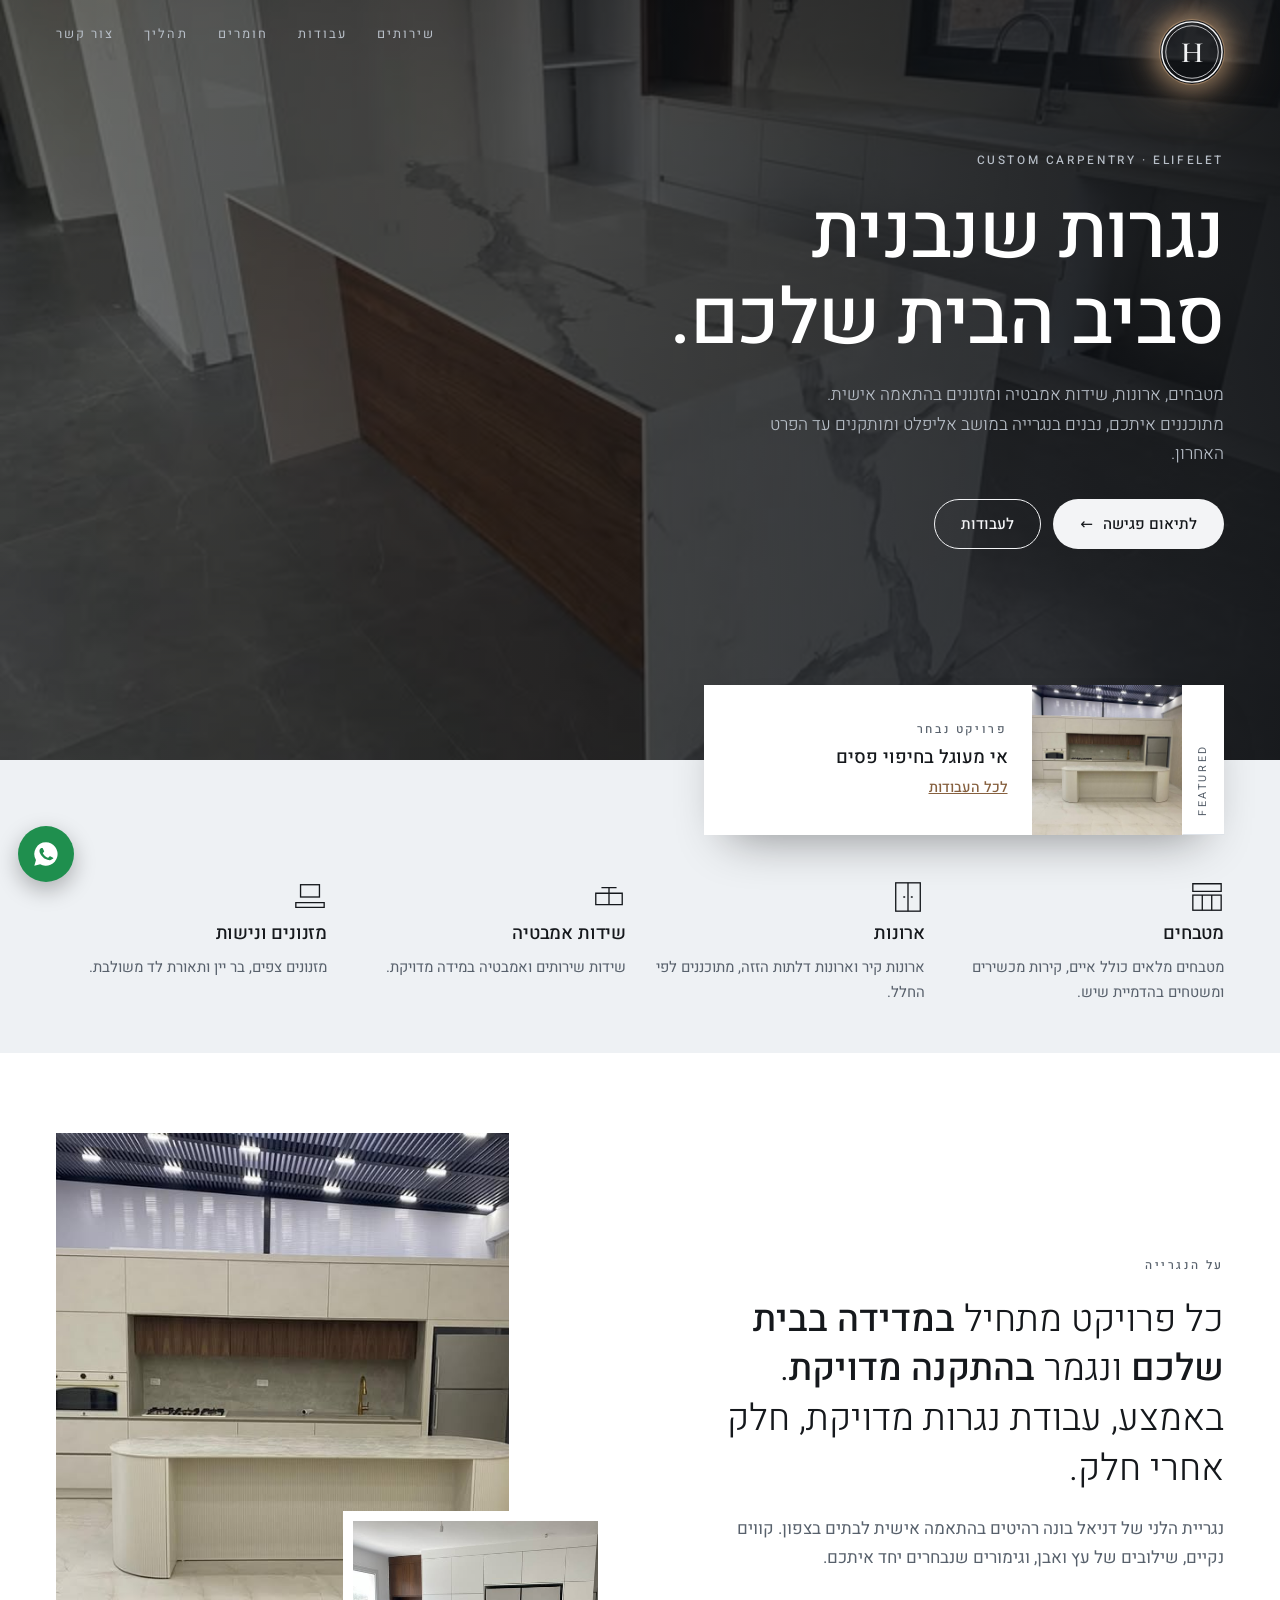
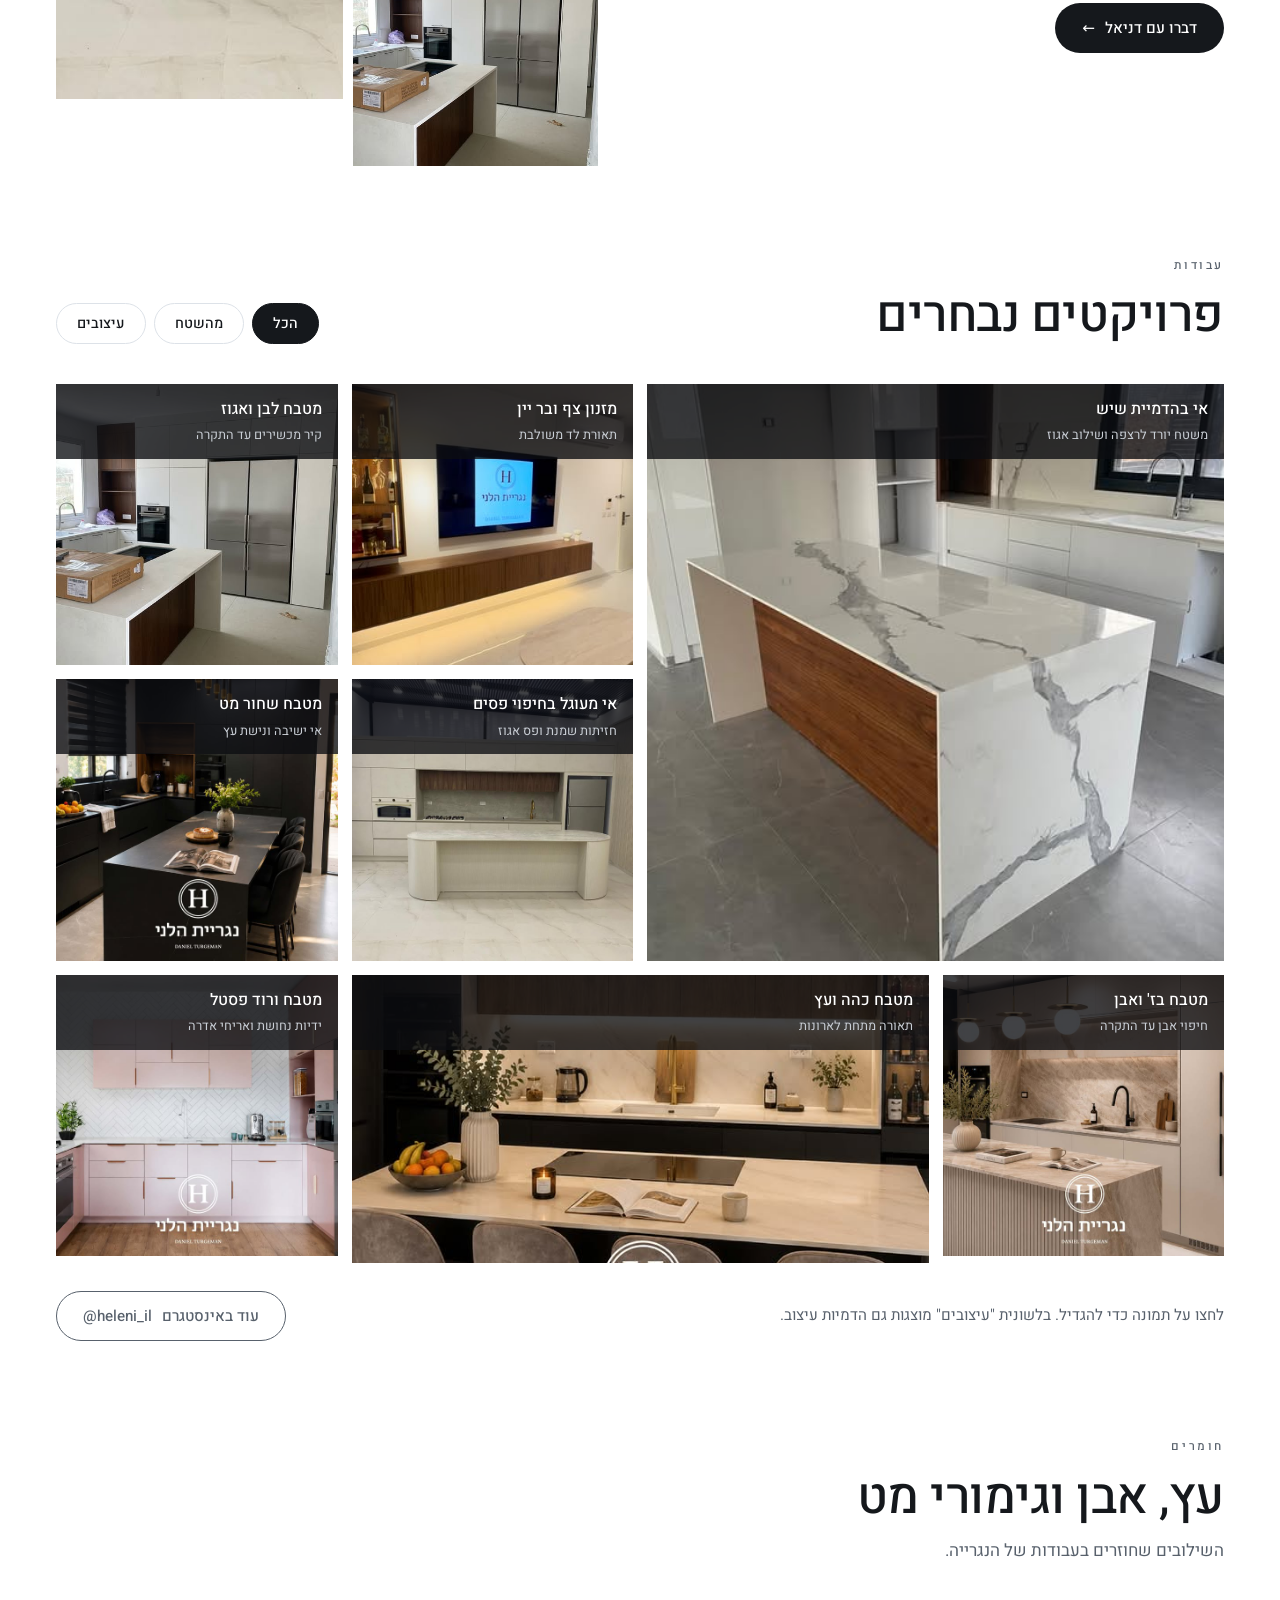
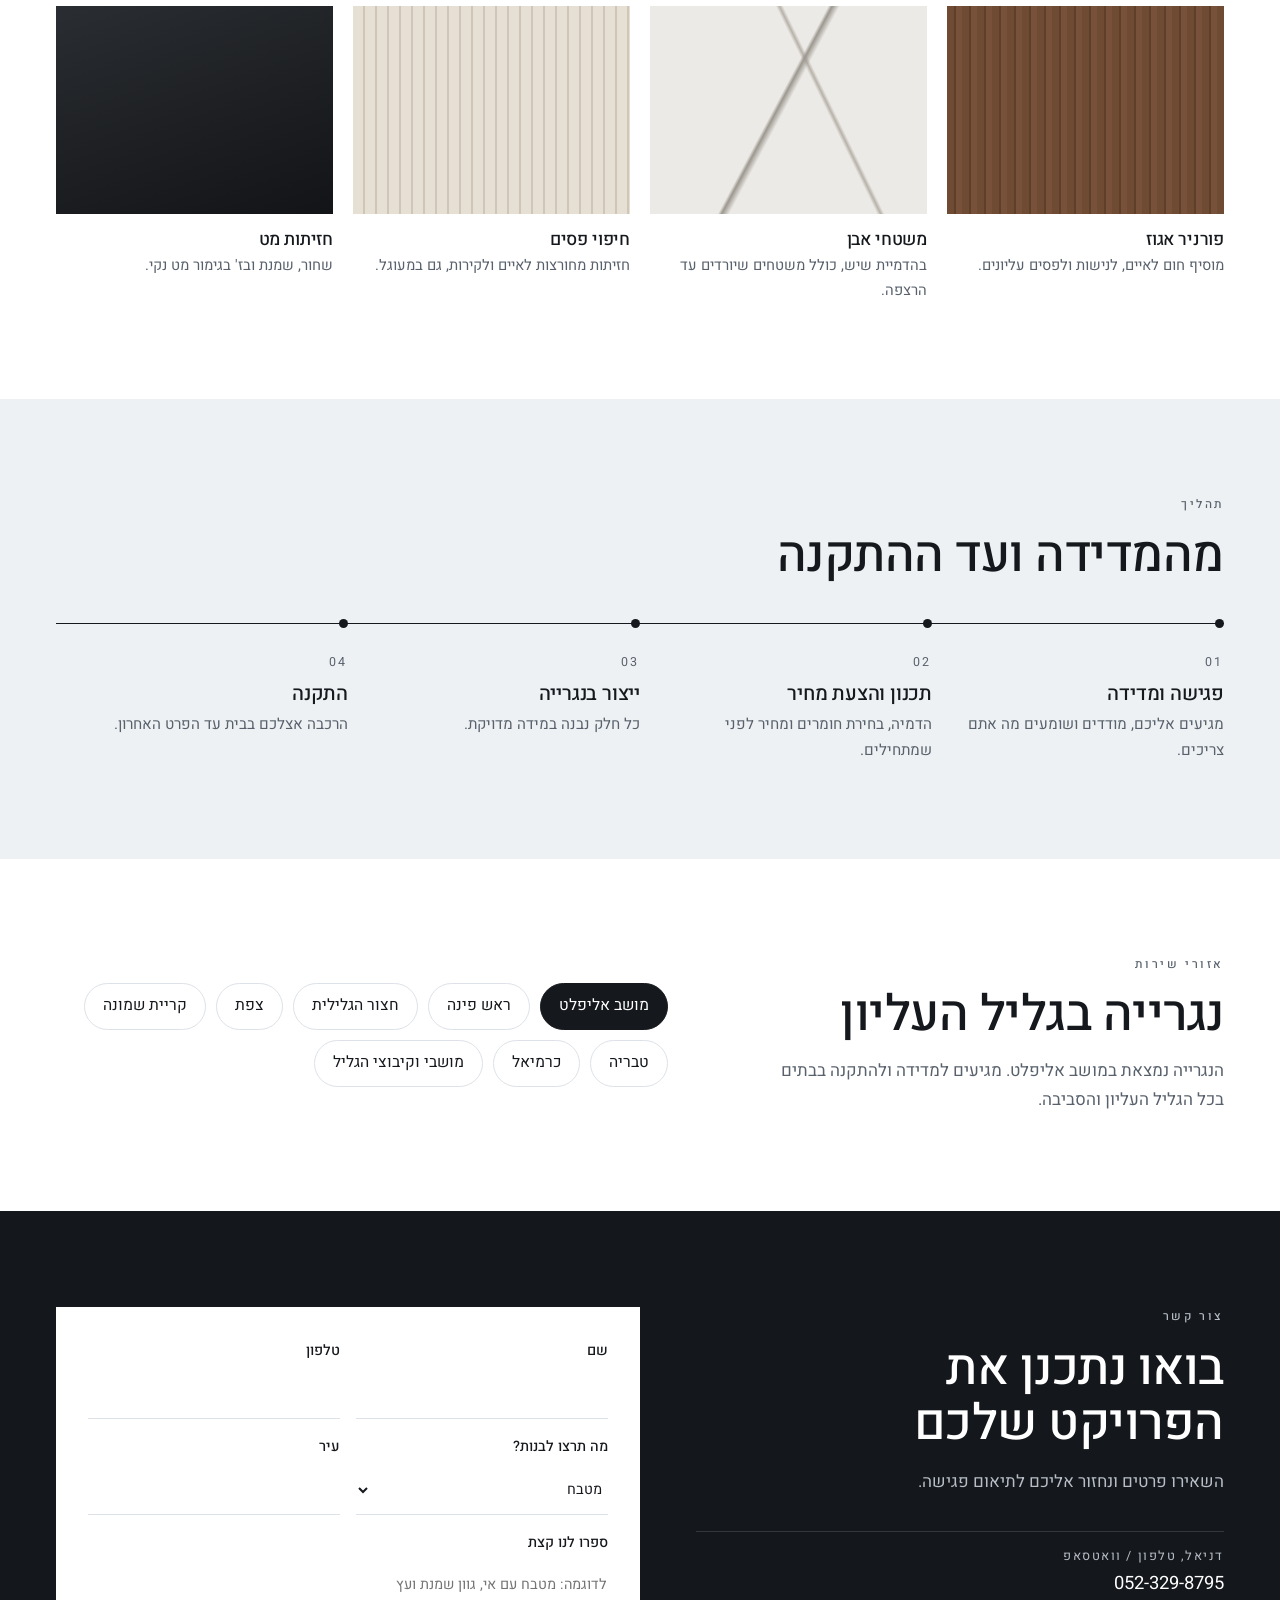
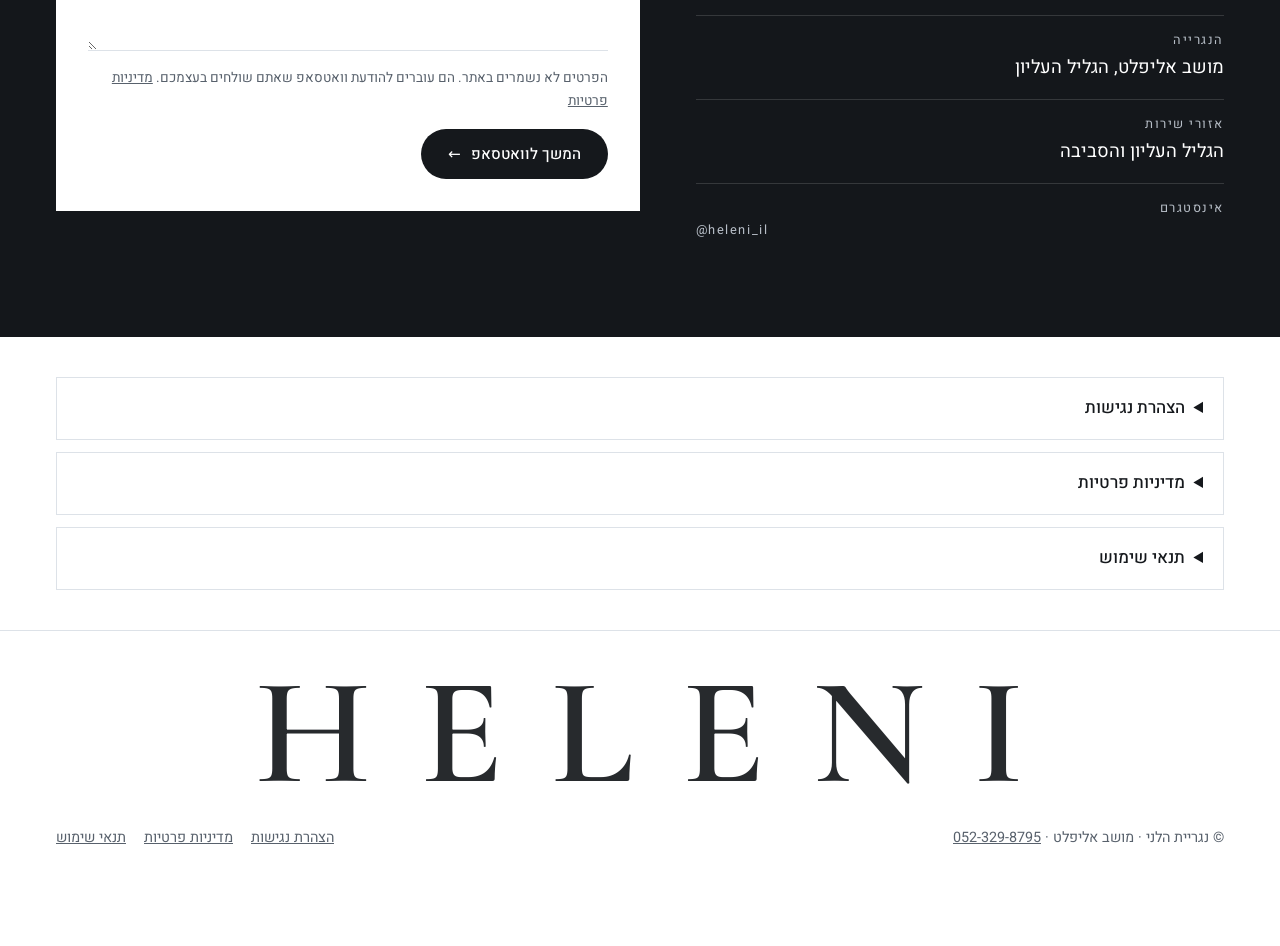
==== commit 34dc923e: "Add a soft glowing ring around the HELENI logo Co-Authored-By: Claude Opus 5.5 <noreply@anthropic.co" ====
--- a/nagariyat-haleni-demo.html
+++ b/nagariyat-haleni-demo.html
@@ -96,6 +96,8 @@
 .hero-inner{position:relative;min-height:clamp(560px,86vh,760px);display:grid;grid-template-rows:auto 1fr auto}
 .bar{display:flex;align-items:flex-start;justify-content:space-between;gap:16px}
 .tile{color:#F3F4F6;display:block;margin-top:20px;border-radius:50%;line-height:0}
+.tile{box-shadow:0 0 0 1px rgba(201,162,122,.45),0 0 22px 6px rgba(201,162,122,.6),0 0 50px 14px rgba(201,162,122,.28)}
+@media (prefers-reduced-motion:no-preference){.tile{animation:glow 3.2s ease-in-out infinite}@keyframes glow{50%{box-shadow:0 0 0 1px rgba(201,162,122,.6),0 0 30px 9px rgba(201,162,122,.75),0 0 70px 20px rgba(201,162,122,.35)}}}
 .tile svg{width:64px;height:64px}
 .tile:hover{color:#fff}
 .tile b{font-family:var(--f-logo);font-weight:600;font-size:1.5rem;letter-spacing:.3em;direction:ltr;unicode-bidi:isolate;line-height:1}
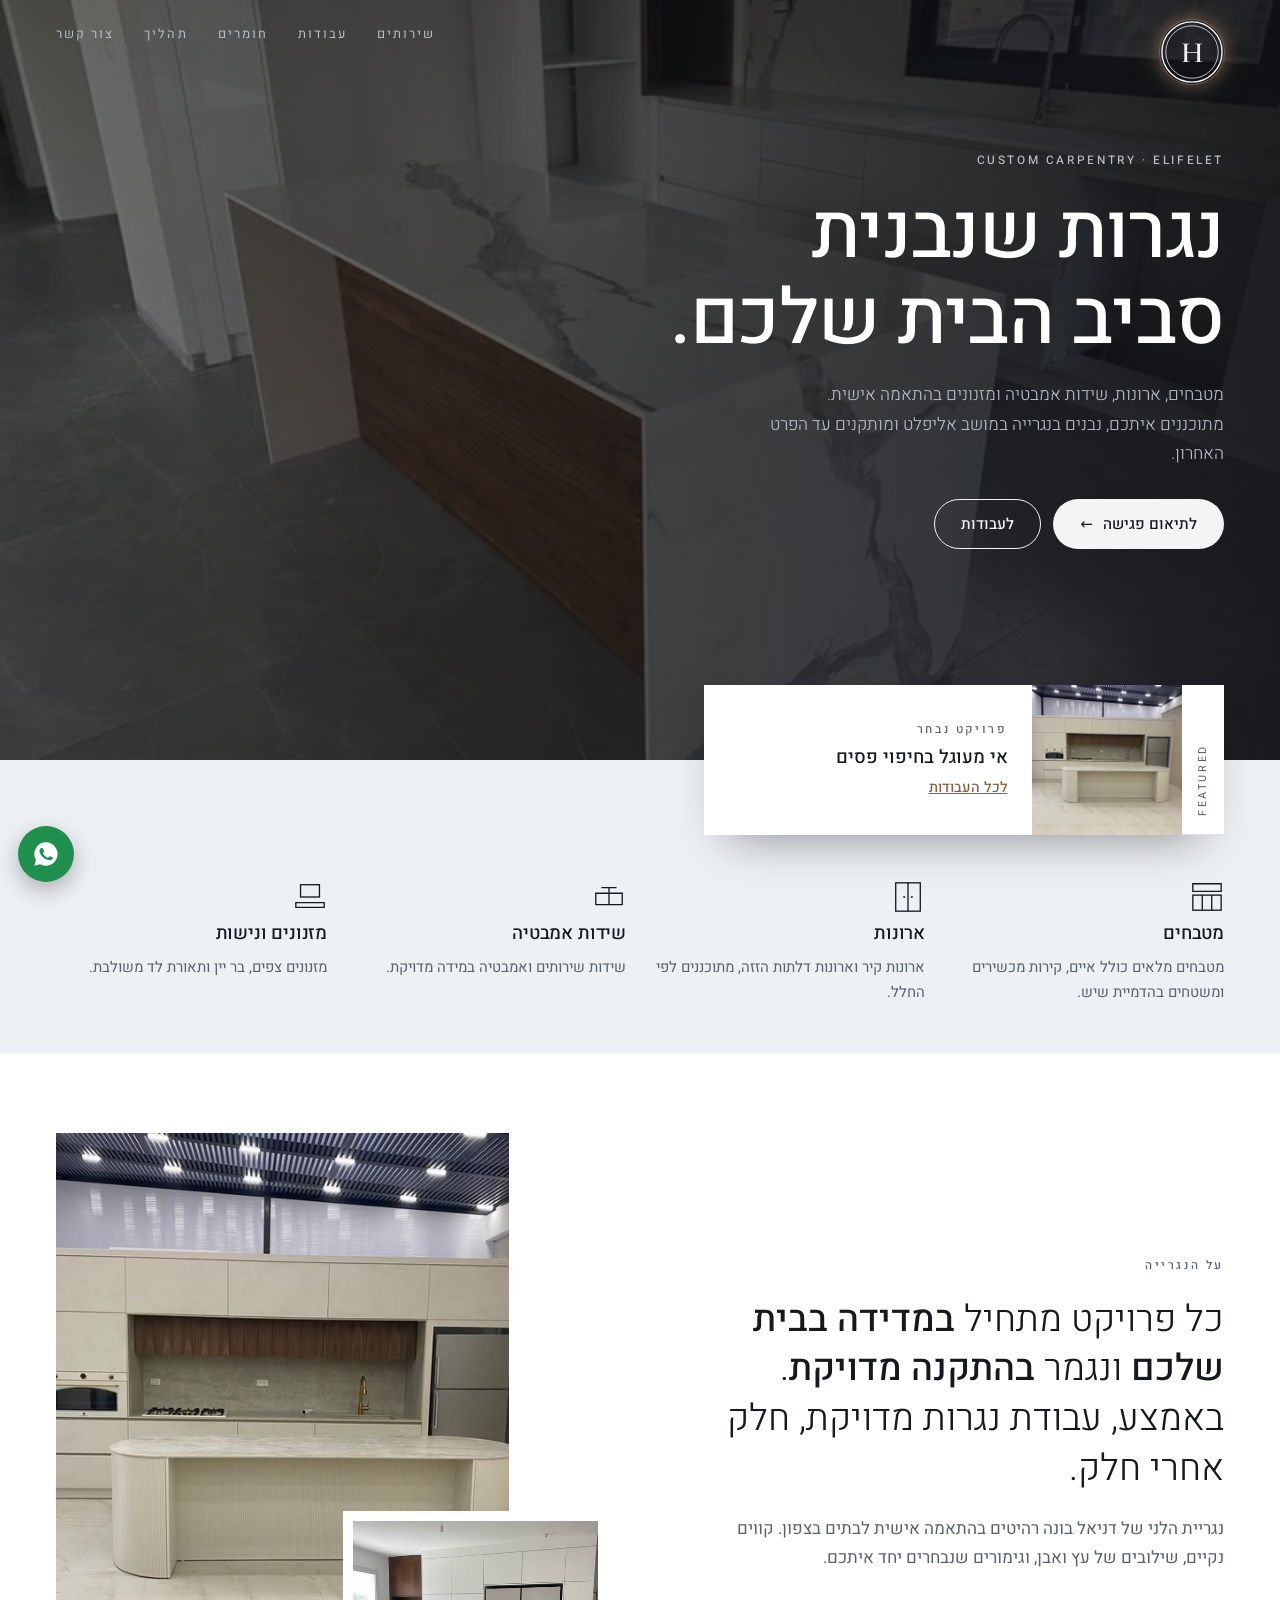
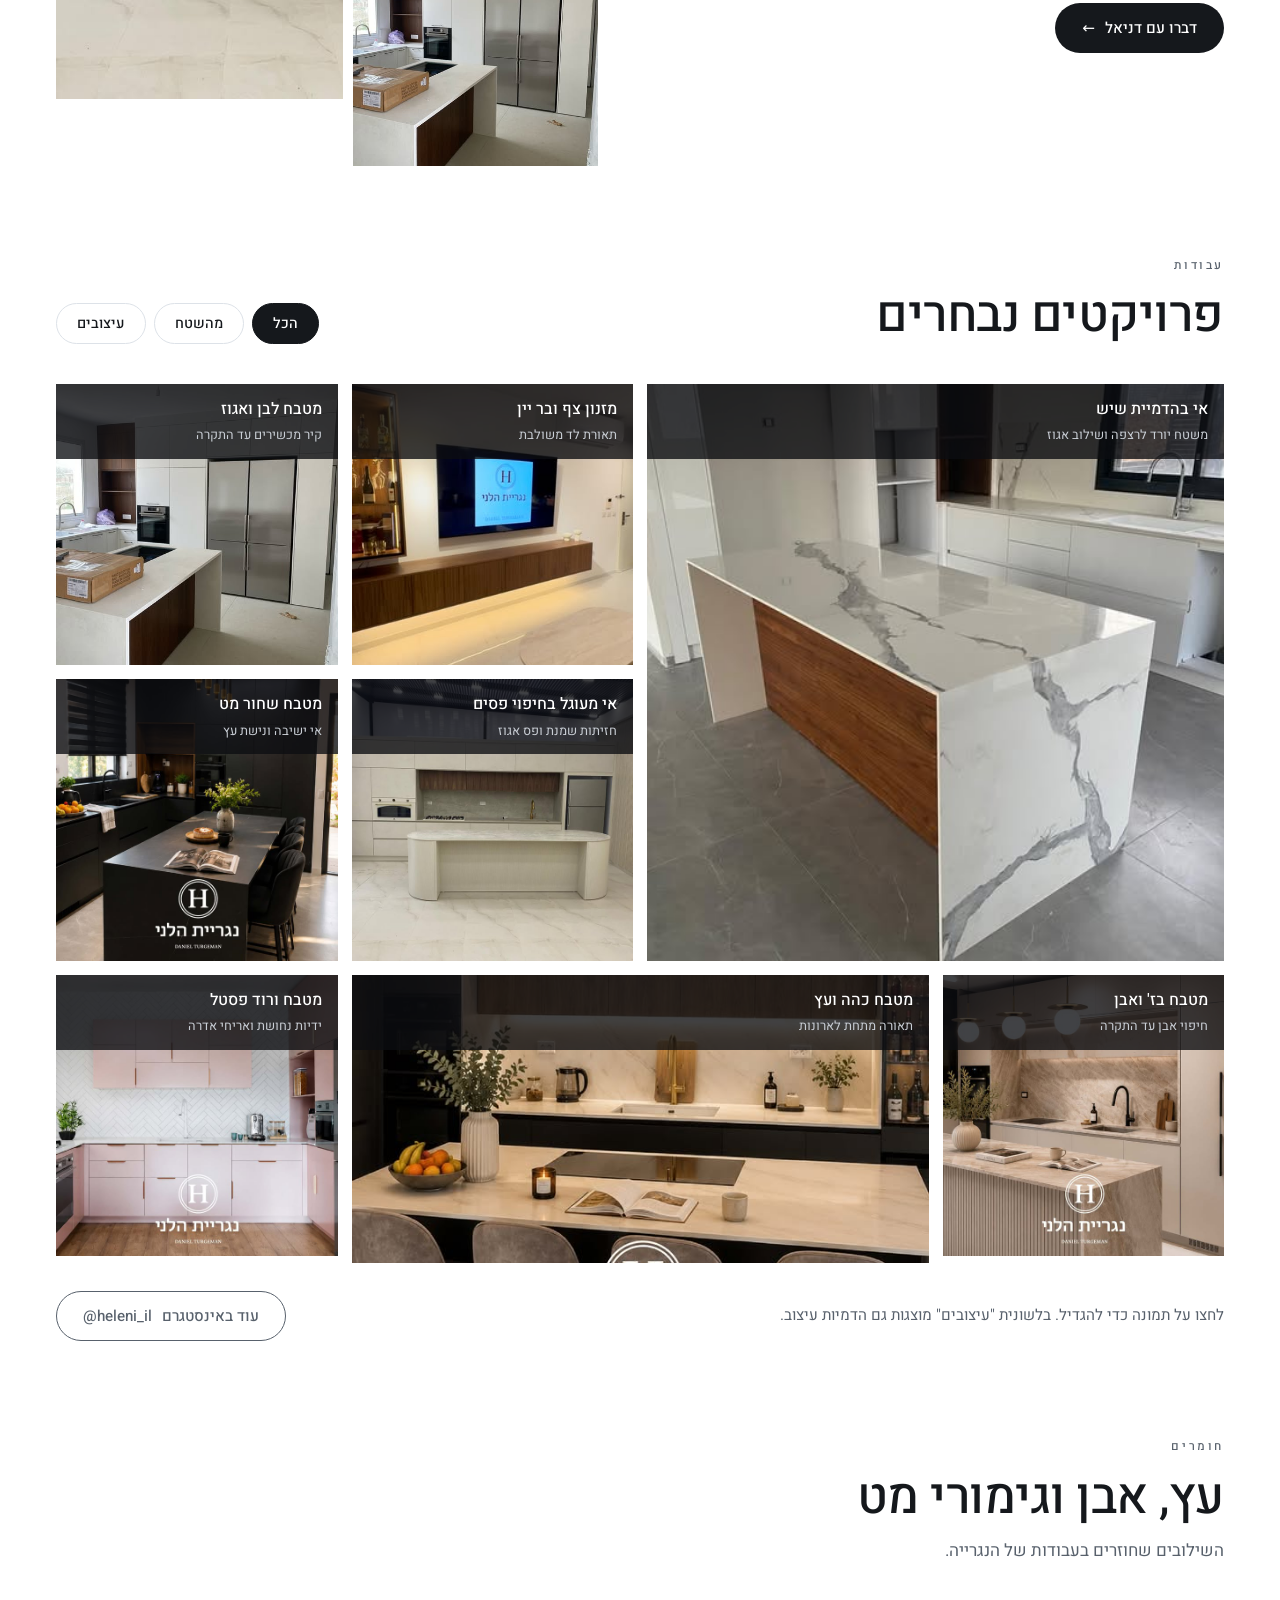
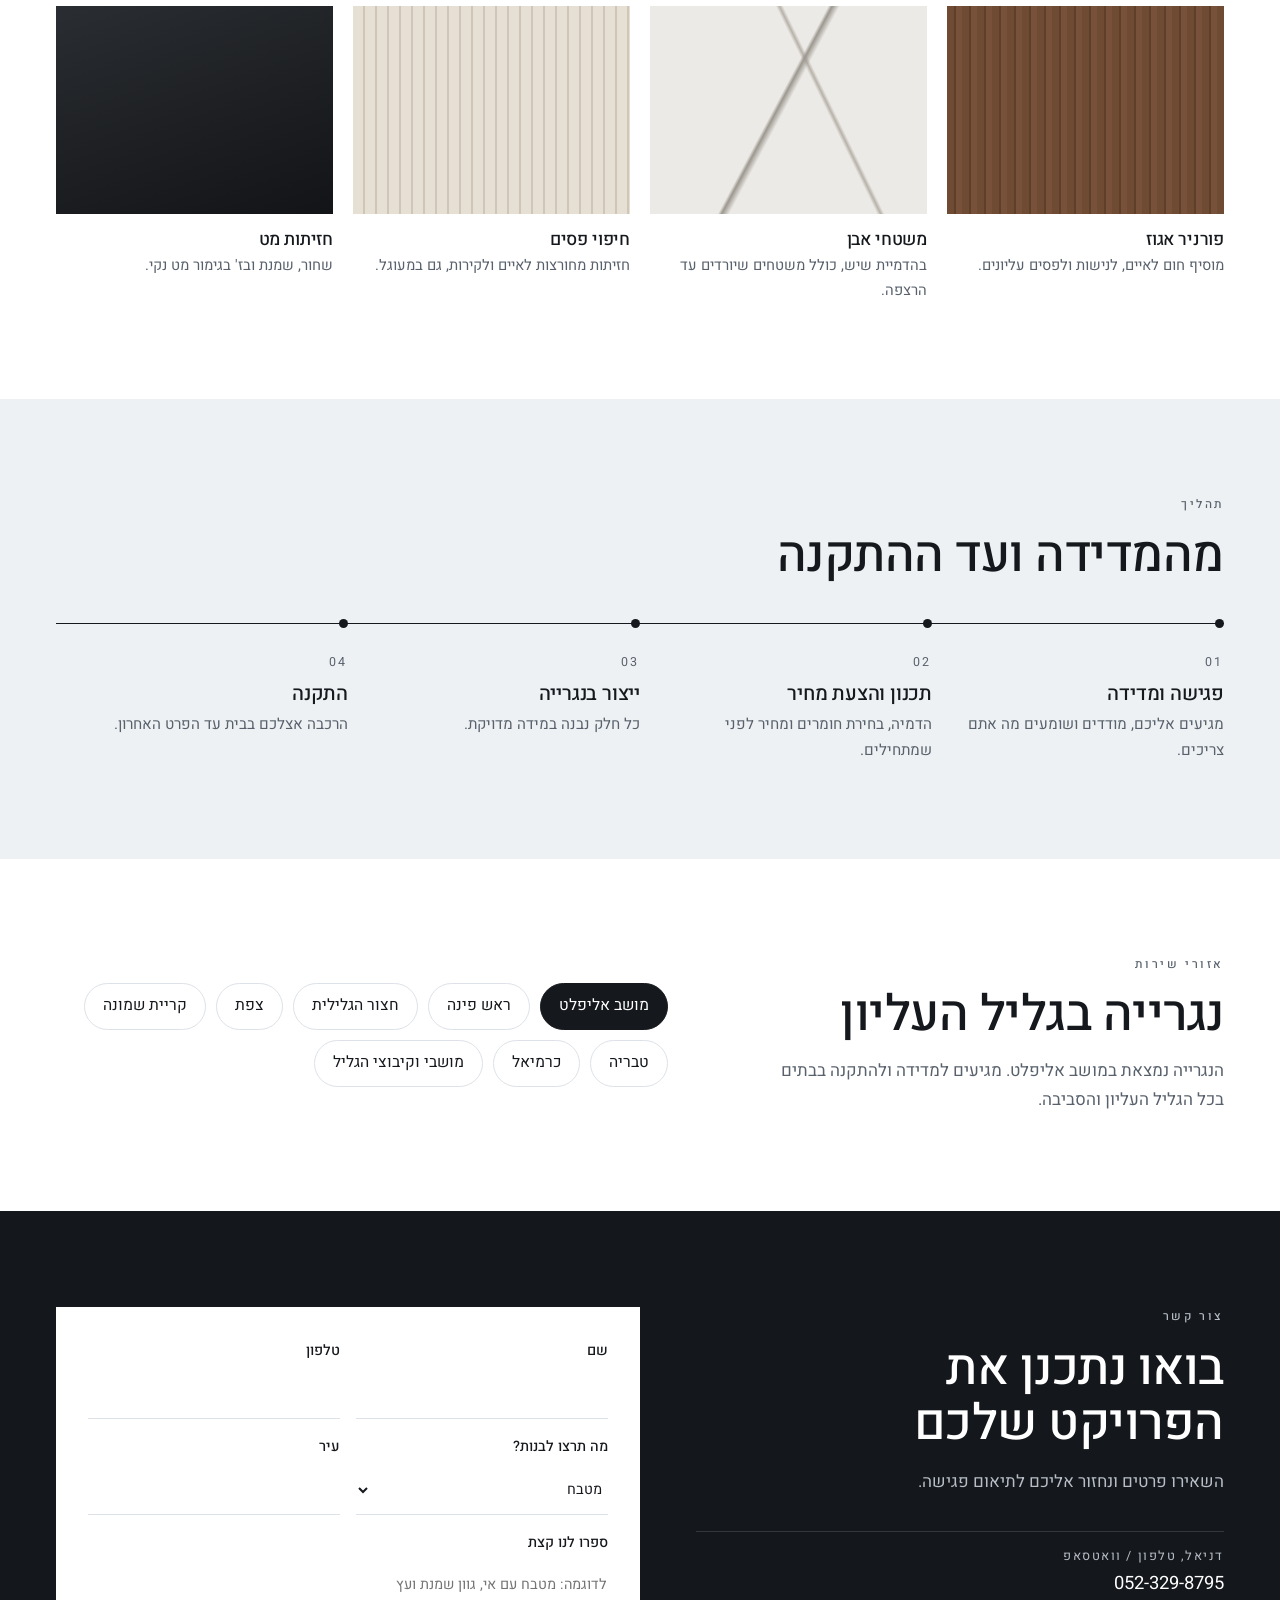
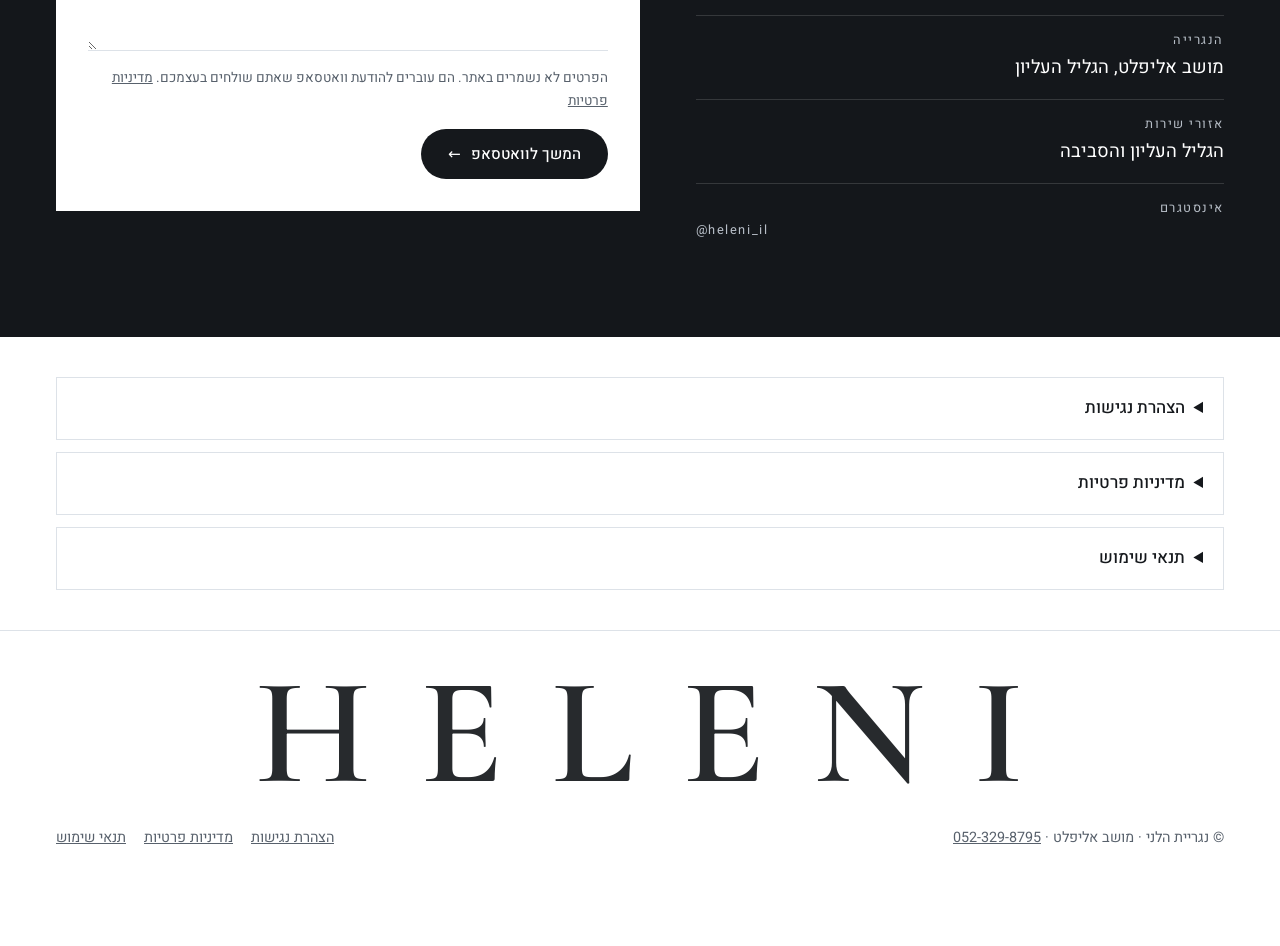
==== commit b386da36: "Make the logo glow more subtle Co-Authored-By: Claude Opus 5.5 <noreply@anthropic.com> Claude-Sessio" ====
--- a/nagariyat-haleni-demo.html
+++ b/nagariyat-haleni-demo.html
@@ -96,8 +96,8 @@
 .hero-inner{position:relative;min-height:clamp(560px,86vh,760px);display:grid;grid-template-rows:auto 1fr auto}
 .bar{display:flex;align-items:flex-start;justify-content:space-between;gap:16px}
 .tile{color:#F3F4F6;display:block;margin-top:20px;border-radius:50%;line-height:0}
-.tile{box-shadow:0 0 0 1px rgba(201,162,122,.45),0 0 22px 6px rgba(201,162,122,.6),0 0 50px 14px rgba(201,162,122,.28)}
-@media (prefers-reduced-motion:no-preference){.tile{animation:glow 3.2s ease-in-out infinite}@keyframes glow{50%{box-shadow:0 0 0 1px rgba(201,162,122,.6),0 0 30px 9px rgba(201,162,122,.75),0 0 70px 20px rgba(201,162,122,.35)}}}
+.tile{box-shadow:0 0 0 1px rgba(201,162,122,.3),0 0 14px 3px rgba(201,162,122,.32),0 0 32px 8px rgba(201,162,122,.12)}
+@media (prefers-reduced-motion:no-preference){.tile{animation:glow 3.2s ease-in-out infinite}@keyframes glow{50%{box-shadow:0 0 0 1px rgba(201,162,122,.4),0 0 20px 5px rgba(201,162,122,.42),0 0 44px 12px rgba(201,162,122,.18)}}}
 .tile svg{width:64px;height:64px}
 .tile:hover{color:#fff}
 .tile b{font-family:var(--f-logo);font-weight:600;font-size:1.5rem;letter-spacing:.3em;direction:ltr;unicode-bidi:isolate;line-height:1}
